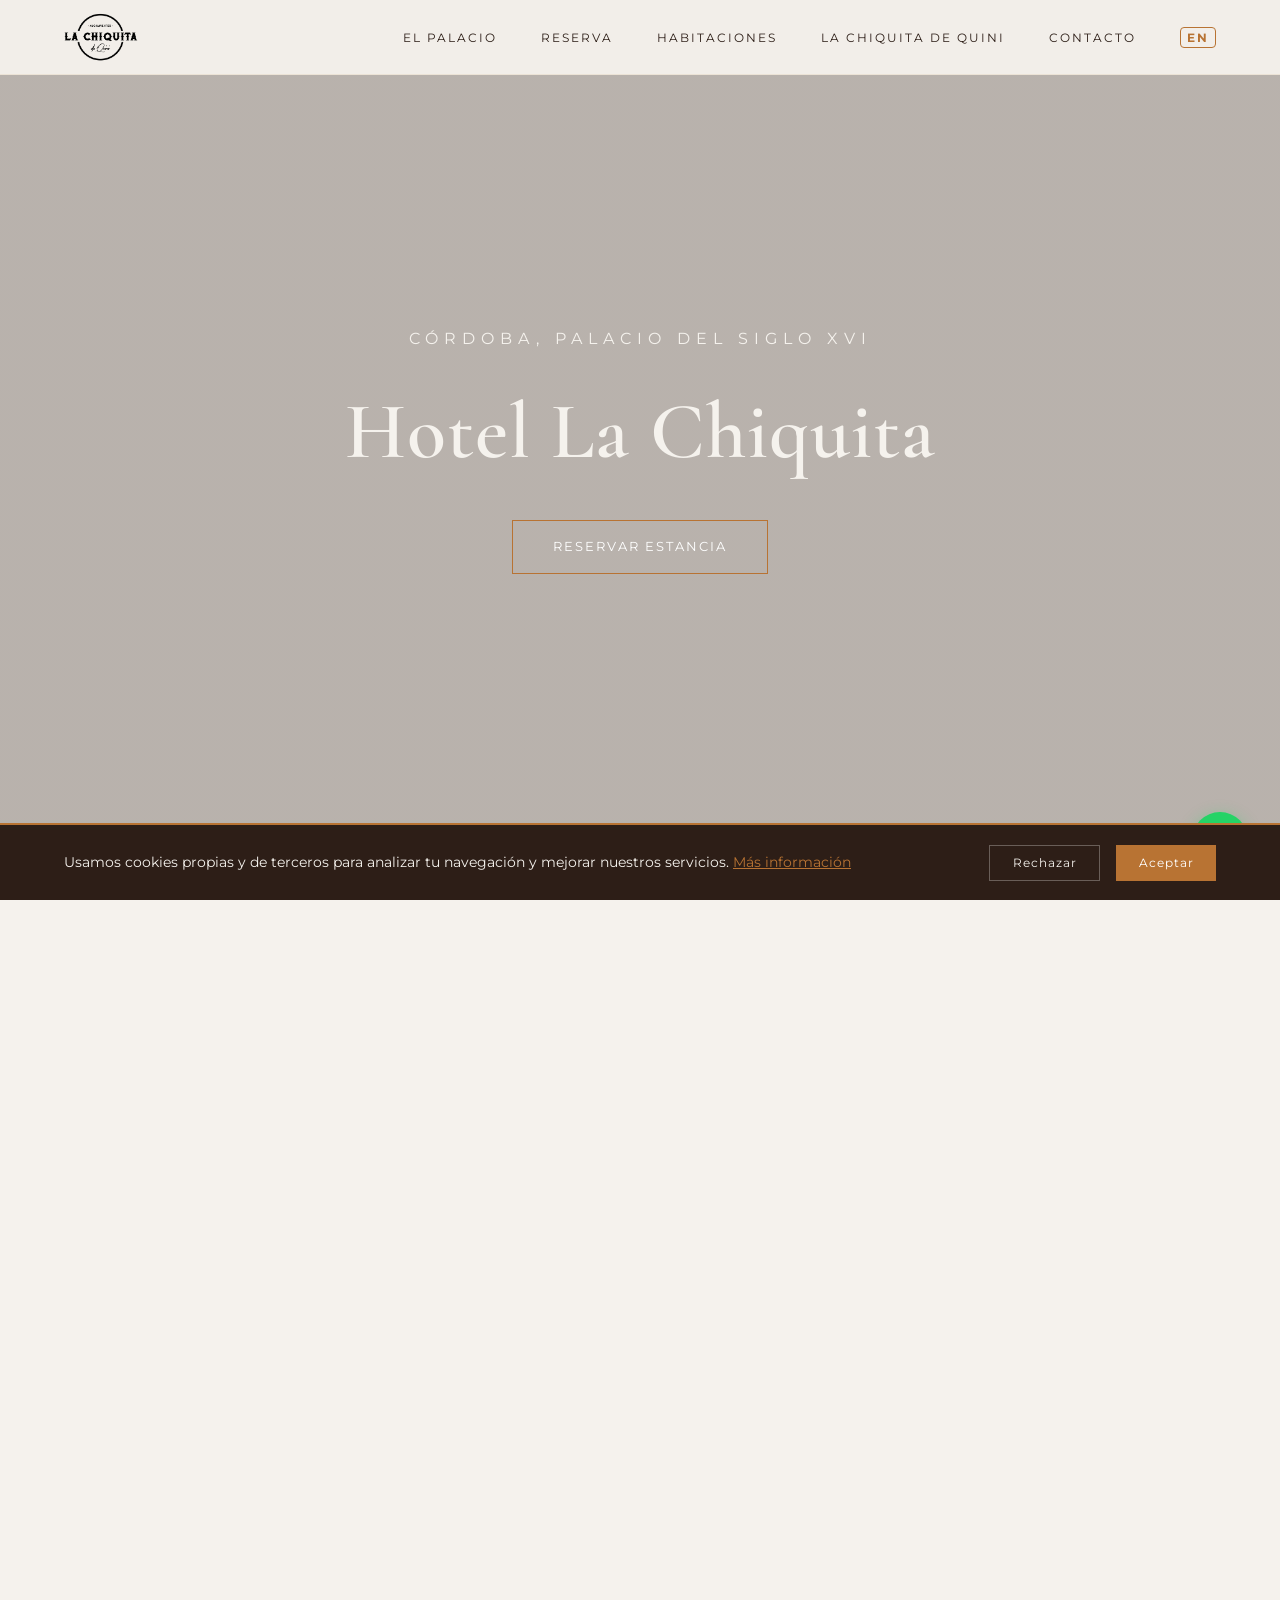
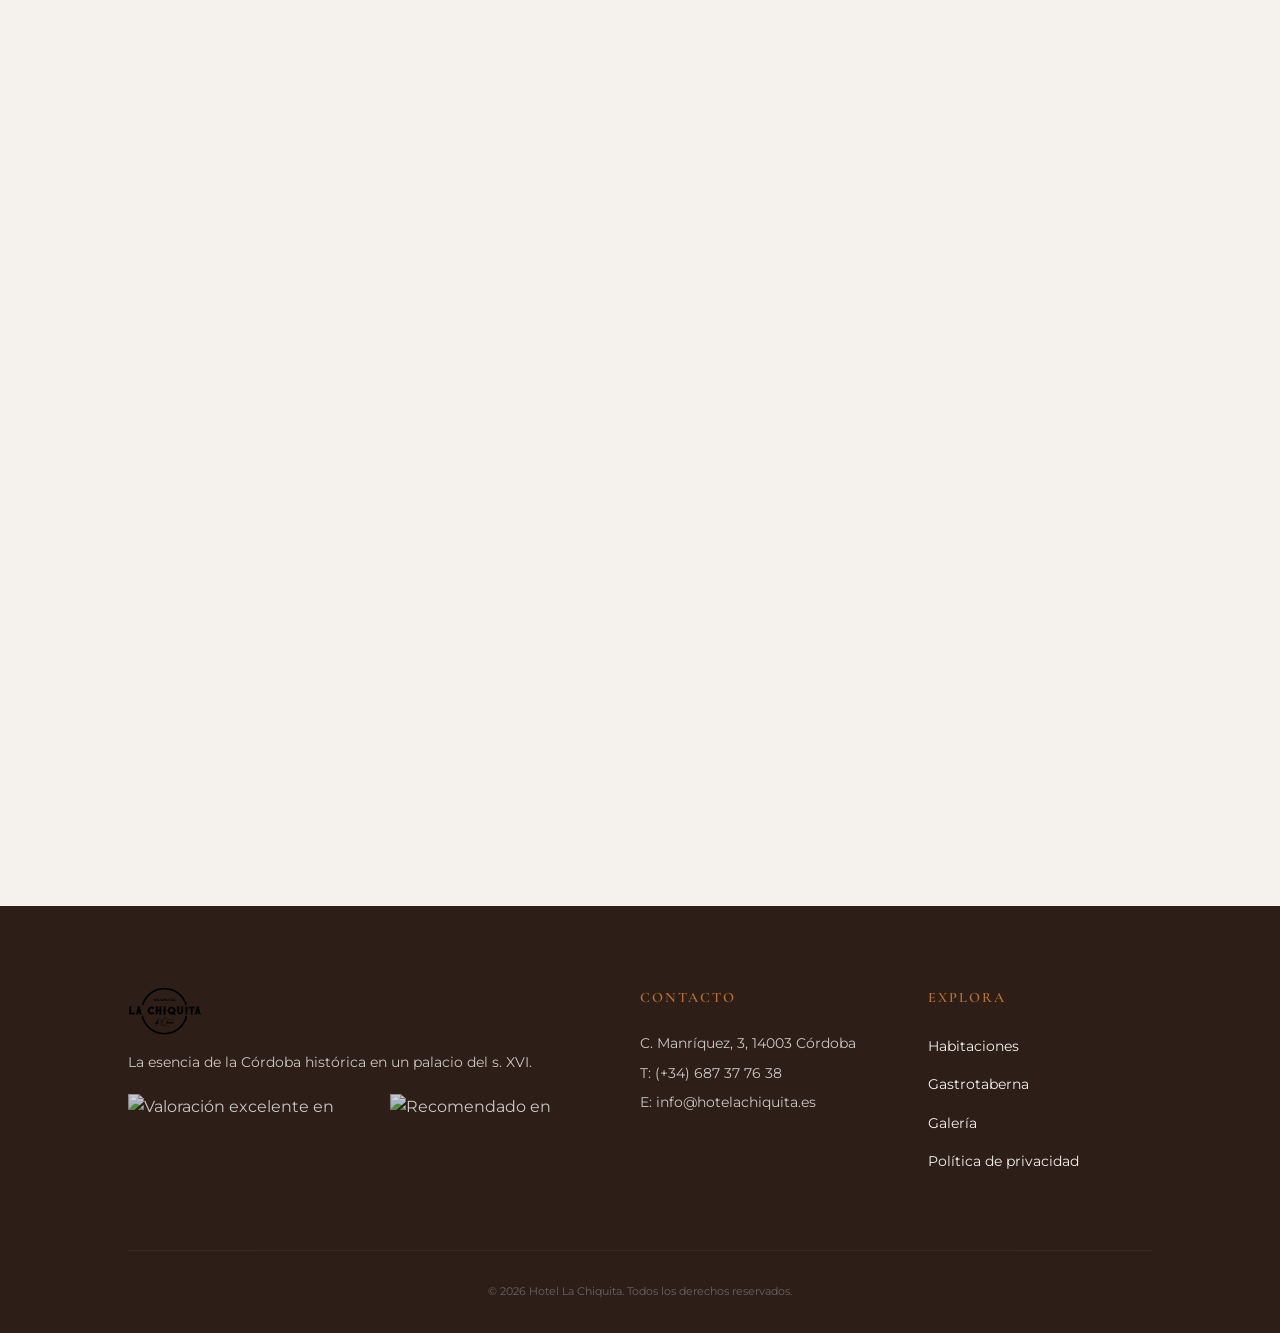
==== index.html @ 7f466fb3 "Initial commit: Hotel La Chiquita website" ====
<!DOCTYPE html>
<html lang="es_ES">

<head>
    <meta charset="UTF-8">
    <meta name="viewport" content="width=device-width, initial-scale=1.0">

    <!-- SEO BÁSICO -->
    <title>Hotel La Chiquita | Hotel Boutique en la Judería de Córdoba</title>
    <meta name="description"
        content="Hotel boutique en un palacio del siglo XVI en el corazón de la Judería de Córdoba. Check-in autónomo, a 2 minutos de la Mezquita. Reserva directa sin intermediarios.">
    <meta name="keywords"
        content="hotel boutique Córdoba, hotel Judería Córdoba, alojamiento Mezquita Córdoba, hotel palacio Córdoba, Hotel La Chiquita">
    <meta name="robots" content="index, follow">
    <meta name="author" content="Hotel La Chiquita">
    <link rel="canonical" href="https://www.hotelachiquita.es/">

    <!-- RENDIMIENTO — Preconnect fuentes-->
    <link rel="preconnect" href="https://fonts.googleapis.com">
    <link rel="preconnect" href="https://fonts.gstatic.com" crossorigin>
    <link
        href="https://fonts.googleapis.com/css2?family=Cormorant+Garamond:ital,wght@0,300;0,600;1,400&family=Montserrat:wght@200;400&display=swap"
        rel="stylesheet">

    <!-- Consent Mode -->
    <script>
        window.dataLayer = window.dataLayer || [];
        function gtag() { dataLayer.push(arguments); }

        // Denegamos cookies por defecto hasta que el usuario pulse "Aceptar"
        gtag('consent', 'default', {
            'analytics_storage': 'denied',
            'ad_storage': 'denied'
        });
    </script>

    <!-- Google Analytics 4 -->
    <script async src="https://www.googletagmanager.com/gtag/js?id=G-XXXXXXXXXX"></script>
    <script>
        window.dataLayer = window.dataLayer || [];
        function gtag() { dataLayer.push(arguments); }
        gtag('js', new Date());
        gtag('config', 'G-XXXXXXXXXX');
    </script>

    <!-- Flatpickr CSS -->
    <link rel="stylesheet" href="https://cdn.jsdelivr.net/npm/flatpickr/dist/flatpickr.min.css">

    <!-- HREFLANG -->
    <link rel="alternate" hreflang="es" href="https://www.hotelachiquita.es/">
    <link rel="alternate" hreflang="en" href="https://www.hotelachiquita.es/index_en.html">
    <link rel="alternate" hreflang="x-default" href="https://www.hotelachiquita.es/">

    <!-- OPEN GRAPH -->
    <meta property="og:type" content="website">
    <meta property="og:site_name" content="Hotel La Chiquita">
    <meta property="og:locale" content="es_ES">
    <meta property="og:locale:alternate" content="en_GB">
    <meta property="og:url" content="https://www.hotelachiquita.es/">
    <meta property="og:title" content="Hotel La Chiquita — Palacio del S.XVI en la Judería de Córdoba">
    <meta property="og:description"
        content="Despierta donde la historia cobra vida. Hotel boutique en un palacio restaurado a 2 minutos de la Mezquita-Catedral. Reserva directa y mejor precio garantizado.">
    <meta property="og:image" content="https://hotelachiquita.es/wp-content/uploads/2024/04/recepcion005_bien.jpg">
    <meta property="og:image:width" content="1200">
    <meta property="og:image:height" content="630">
    <meta property="og:image:alt" content="Recepción del Hotel La Chiquita, palacio del siglo XVI en Córdoba">

    <!-- TWITTER CARD -->
    <meta name="twitter:card" content="summary_large_image">
    <meta name="twitter:site" content="@hotelachiquita">
    <meta name="twitter:title" content="Hotel La Chiquita — Palacio S.XVI en la Judería de Córdoba">
    <meta name="twitter:description"
        content="Hotel boutique en un palacio restaurado del siglo XVI. A 2 minutos de la Mezquita. Check-in autónomo 24h.">
    <meta name="twitter:image" content="https://hotelachiquita.es/wp-content/uploads/2024/04/recepcion005_bien.jpg">
    <meta name="twitter:image:alt" content="Interior del Hotel La Chiquita, Córdoba">

    <!-- FAVICON -->
    <link rel="icon" type="image/png" href="/img/favicon.png">
    <link rel="apple-touch-icon" href="/img/apple-touch-icon.png">

    <link rel="stylesheet" href="style.css">

    <!-- SCHEMA.ORG — https://schema.org/Hotel -->
    <script type="application/ld+json">
[
  {
    "@context": "https://schema.org",
    "@type": "Hotel",
    "@id": "https://www.hotelachiquita.es/#hotel",
    "name": "Hotel La Chiquita",
    "alternateName": "Alojamientos La Chiquita",
    "description": "Hotel boutique en un palacio restaurado del siglo XVI en el corazón de la Judería de Córdoba, a 2 minutos de la Mezquita-Catedral. Check-in autónomo 24h.",
    "url": "https://www.hotelachiquita.es/",
    "telephone": "+34687377638",
    "email": "info@hotelachiquita.es",
    "logo": "https://www.hotelachiquita.es/img/logo300x300.png",
    "image": [
      "https://hotelachiquita.es/wp-content/uploads/2024/04/recepcion005_bien.jpg",
      "https://hotelachiquita.es/wp-content/uploads/2024/04/hab-14002-1024x684.jpg",
      "https://hotelachiquita.es/wp-content/uploads/2024/04/DSC9125-copia-1024x684.jpg",
      "https://hotelachiquita.es/wp-content/uploads/2024/04/hab-9-suite003-1024x684.jpg"
    ],
    "address": {
      "@type": "PostalAddress",
      "streetAddress": "Calle Manríquez, 3",
      "addressLocality": "Córdoba",
      "postalCode": "14003",
      "addressRegion": "Andalucía",
      "addressCountry": "ES"
    },
    "geo": {
      "@type": "GeoCoordinates",
      "latitude": 37.8793,
      "longitude": -4.7795
    },
    "hasMap": "https://maps.google.com/?q=Calle+Manríquez+3,+Córdoba",
    "currenciesAccepted": "EUR",
    "paymentAccepted": "Cash, Credit Card, Visa, Mastercard",
    "priceRange": "€€",
    "checkinTime": "14:00",
    "checkoutTime": "12:00",
    "numberOfRooms": 4,
    "amenityFeature": [
      {
        "@type": "LocationFeatureSpecification",
        "name": "Check-in autónomo 24h",
        "value": true
      },
      {
        "@type": "LocationFeatureSpecification",
        "name": "Asistencia WhatsApp 24h",
        "value": true
      },
      {
        "@type": "LocationFeatureSpecification",
        "name": "Restaurante en el edificio",
        "value": true
      },
      {
        "@type": "LocationFeatureSpecification",
        "name": "Edificio histórico siglo XVI",
        "value": true
      },
      {
        "@type": "LocationFeatureSpecification",
        "name": "Aire acondicionado",
        "value": true
      }
    ],
    "aggregateRating": {
      "@type": "AggregateRating",
      "ratingValue": "4.8",
      "reviewCount": "350",
      "bestRating": "5",
      "worstRating": "1"
    },
    "review": [
      {
        "@type": "Review",
        "author": {
          "@type": "Person",
          "name": "Alejandro M."
        },
        "reviewRating": {
          "@type": "Rating",
          "ratingValue": "5",
          "bestRating": "5"
        },
        "reviewBody": "Una joya escondida en la Judería. El sistema de códigos funcionó perfecto y la habitación era un sueño.",
        "publisher": {
          "@type": "Organization",
          "name": "Google Reviews"
        }
      },
      {
        "@type": "Review",
        "author": {
          "@type": "Person",
          "name": "Sarah Jenkins"
        },
        "reviewRating": {
          "@type": "Rating",
          "ratingValue": "5",
          "bestRating": "5"
        },
        "reviewBody": "Ubicación inmejorable, a dos minutos de la Mezquita. El diseño del palacio es exquisito.",
        "publisher": {
          "@type": "Organization",
          "name": "TripAdvisor"
        }
      }
    ],
    "containsPlace": {
      "@type": "Restaurant",
      "@id": "https://www.hotelachiquita.es/#restaurante",
      "name": "Gastrotaberna La Chiquita de Quini",
      "description": "Cocina tradicional cordobesa y sefardí servida en el patio histórico del palacio del siglo XVI.",
      "url": "https://latabernadequini.es/",
      "servesCuisine": ["Española", "Andaluza", "Sefardí"],
      "priceRange": "€€",
      "address": {
        "@type": "PostalAddress",
        "streetAddress": "Calle Manríquez, 3",
        "addressLocality": "Córdoba",
        "postalCode": "14003",
        "addressCountry": "ES"
      }
    },
    "sameAs": [
      "https://www.tripadvisor.com/Hotel_Review-hotelachiquita",
      "https://www.google.com/maps/place/Hotel+La+Chiquita+Córdoba",
      "https://www.booking.com/hotel/es/la-chiquita-cordoba"
    ]
  },

  {
    "@context": "https://schema.org",
    "@type": "FAQPage",
    "mainEntity": [
      {
        "@type": "Question",
        "name": "¿Cómo se realiza el check-in en Hotel La Chiquita?",
        "acceptedAnswer": {
          "@type": "Answer",
          "text": "Funcionamos con un sistema de acceso autónomo por códigos. El día de tu llegada recibirás las claves necesarias para entrar tanto al palacio como a tu habitación, ofreciéndote total libertad de horario."
        }
      },
      {
        "@type": "Question",
        "name": "¿Hay recepción presencial 24 horas?",
        "acceptedAnswer": {
          "@type": "Answer",
          "text": "No disponemos de recepción física continua. Sin embargo, estamos localizables las 24 horas vía WhatsApp y teléfono para cualquier asistencia que necesites durante tu estancia."
        }
      },
      {
        "@type": "Question",
        "name": "¿El hotel está en una zona tranquila?",
        "acceptedAnswer": {
          "@type": "Answer",
          "text": "Estamos en el epicentro del ocio de Córdoba. Por las tardes y noches podrás disfrutar del ambiente y la música en directo de nuestra Gastrotaberna La Chiquita de Quini. Es ideal para quienes buscan vivir el pulso vibrante de la ciudad."
        }
      },
      {
        "@type": "Question",
        "name": "¿El Hotel La Chiquita ofrece servicio de desayuno?",
        "acceptedAnswer": {
          "@type": "Answer",
          "text": "No servimos desayunos en el hotel, pero nuestra ubicación privilegiada te permite disfrutar de las mejores cafeterías y pastelerías de la Judería a solo unos pasos."
        }
      },
      {
        "@type": "Question",
        "name": "¿Cuál es el horario de check-in y check-out?",
        "acceptedAnswer": {
          "@type": "Answer",
          "text": "El horario de entrada (check-in) es a partir de las 14:00 horas y el de salida (check-out) es antes de las 12:00 horas."
        }
      }
    ]
  },

  {
    "@context": "https://schema.org",
    "@type": "BreadcrumbList",
    "itemListElement": [
      {
        "@type": "ListItem",
        "position": 1,
        "name": "Hotel La Chiquita",
        "item": "https://www.hotelachiquita.es/"
      }
    ]
  }
]
</script>

</head>

<body>
    <a href="#historia" class="skip-link">Saltar al contenido principal</a>
    <div class="cookie-banner" id="cookieBanner">
        <p>Usamos cookies propias y de terceros para analizar tu navegación y mejorar nuestros servicios.
            <a href="/politica-privacidad.html">Más información</a>
        </p>
        <div class="cookie-actions">
            <button class="cookie-reject" onclick="rejectCookies()">Rechazar</button>
            <button class="cookie-accept" onclick="acceptCookies()">Aceptar</button>
        </div>
    </div>

    <nav>
        <a href="index.html" class="logo">
            <img src="/img/logo300x300.png" alt="Hotel La Chiquita"
                style="height: 110px; width: auto; margin: -20px 0;">
        </a>
        <div class="nav-links">
            <a href="#historia">El Palacio</a>
            <a href="#reserva">Reserva</a>
            <a href="#habitaciones">Habitaciones</a>
            <a href="#restaurante">La Chiquita de Quini</a>
            <a href="#contacto">Contacto</a>
            <a href="index_en.html" class="lang-switch">EN</a>
        </div>
        <button class="nav-toggle" aria-label="Abrir menú" aria-expanded="false">
            <span></span>
            <span></span>
            <span></span>
        </button>
    </nav>

    <header class="hero">
        <div class="hero-content">
            <p class="subtitle">Córdoba, Palacio del Siglo XVI</p>
            <h1>Hotel La Chiquita</h1>
            <a href="#reserva" class="cta-button">RESERVAR ESTANCIA</a>
        </div>
    </header>

    <section id="reserva" class="booking-bar-container reveal">
        <div class="booking-bar">
            <div class="booking-field" id="dateRangeField">
                <label>Llegada — Salida</label>
                <input type="text" id="dateRange" aria-label="Seleccionar fechas de llegada y salida"
                    placeholder="Selecciona las fechas" readonly>
                <input type="hidden" id="checkin">
                <input type="hidden" id="checkout">
            </div>
            <div class="booking-divider"></div>
            <div class="booking-field">
                <label for="guests">Huéspedes</label>
                <select id="guests" aria-label="Número de huéspedes">
                    <option value="1">1 Persona</option>
                    <option value="2" selected>2 Personas</option>
                    <option value="3">3 Personas</option>
                </select>
            </div>
            <button class="booking-submit">RESERVAR AHORA</button>
            <div class="payment-icons">
                <svg height="20" viewBox="0 0 48 48" xmlns="http://www.w3.org/2000/svg" aria-label="Visa">
                    <rect width="48" height="48" rx="6" fill="#1A1F71" />
                    <text x="50%" y="58%" text-anchor="middle" dominant-baseline="middle" font-family="Arial"
                        font-weight="bold" font-size="16" fill="white">VISA</text>
                </svg>
                <svg height="20" viewBox="0 0 48 48" xmlns="http://www.w3.org/2000/svg" aria-label="Mastercard">
                    <rect width="48" height="48" rx="6" fill="#252525" />
                    <circle cx="18" cy="24" r="10" fill="#EB001B" />
                    <circle cx="30" cy="24" r="10" fill="#F79E1B" />
                    <path d="M24 16.3a10 10 0 0 1 0 15.4 10 10 0 0 1 0-15.4z" fill="#FF5F00" />
                </svg>
                <span>Reserva segura y encriptada</span>
            </div>
        </div>
    </section>

    <section class="history reveal" id="historia">
        <div class="history-image"></div>
        <div class="history-text">
            <h2>Tu refugio con alma en el corazón de la Judería</h2>
            <p><b>Despierta donde la historia cobra vida.</b> En Alojamientos La Chiquita, no solo te hospedas en
                Córdoba;
                te sumerges en ella. Ubicado en una casa histórica rehabilitada, nuestro hotel boutique es el
                equilibrio perfecto entre el <b>legado tradicional cordobés</b> y el <b>confort contemporáneo.</b></p>
            <p>Cada rincón del Hotel La Chiquita ha sido restaurado respetando los materiales originales:
                maderas nobles, herrería artesanal y la calidez de la piedra centenaria.</p>
            <a href="#reserva" class="link-styled">VERIFICAR DISPONIBILIDAD →</a>

        </div>
    </section>

    <section class="rooms" id="habitaciones">
        <div class="section-header reveal">
            <h2>Habitaciones</h2>
            <div class="divider"></div>
        </div>
        <div class="rooms-intro reveal">
            <p class="gold-text">DESCANSO Y DISTINCIÓN</p>
            <p class="rooms-description">
                Nuestras habitaciones han sido diseñadas como refugios de serenidad en el corazón de la Judería.
                Combinamos la arquitectura original del <b>siglo XVI</b> con un interiorismo contemporáneo
                donde cada detalle está pensado para ofrecerte una experiencia única en Córdoba.
            </p>
        </div>
        <div class="room-grid">
            <div class="room-card reveal" data-max="1">
                <img src="https://hotelachiquita.es/wp-content/uploads/2024/04/hab-14002-1024x684.jpg"
                    alt="Habitación Individual" loading="lazy" width="1024" height="684">
                <div class="room-info">
                    <h3>Habitación Individual</h3>
                    <p>Comodidad y estilo.</p>
                </div>
            </div>
            <div class="room-card reveal" data-max="3" style="transition-delay: 0.2s;">
                <img src="https://hotelachiquita.es/wp-content/uploads/2024/04/DSC9125-copia-1024x684.jpg"
                    alt="Habitación Matrimonial" loading="lazy" width="1024" height="684">
                <div class="room-info">
                    <h3>Habitación Matrimonial</h3>
                    <p>El encanto de lo auténtico.</p>
                </div>
            </div>
            <div class="room-card reveal" data-max="2" style="transition-delay: 0.4s;">
                <img src="https://hotelachiquita.es/wp-content/uploads/2024/04/DSC9022-copia-1024x684.jpg"
                    alt="Habitación Twin" loading="lazy" width="1024" height="684">
                <div class="room-info">
                    <h3>Habitación Twin</h3>
                    <p>Espacio y comodidad.</p>
                </div>
            </div>
            <div class="room-card reveal" data-max="2" style="transition-delay: 0.6s;">
                <img src="https://hotelachiquita.es/wp-content/uploads/2024/04/hab-9-suite003-1024x684.jpg"
                    alt="Habitación Junior Suite" loading="lazy" width="1024" height="684">
                <div class="room-info">
                    <h3>Junior Suite</h3>
                    <p>Espacio, historia y confort moderno.</p>
                </div>
            </div>
        </div>
    </section>

    <section class="history dining-alt reveal" id="restaurante">
        <div class="history-text">
            <h3 class="gold-text">GASTRONOMÍA</h3>
            <h2>Gastrotaberna La Chiquita de Quini</h2>
            <p>Disfrute de la cocina tradicional cordobesa en nuestro patio histórico. Un viaje sensorial a través de
                recetas que han perdurado por generaciones.</p>
            <p>Desde el salmorejo más auténtico hasta los aromas de la cocina sefardí, cada plato se sirve bajo el
                artesonado de madera de nuestro palacio.</p>
            <a href="https://latabernadequini.es/" class="link-styled">VER CARTA Y RESERVAR →</a>
        </div>
        <div class="history-image dining-image"></div>
    </section>

    <section class="reviews reveal" id="valoraciones">
        <div class="section-header">
            <h3 class="gold-text">EXPERIENCIAS</h3>
            <h2>Lo que dicen nuestros huéspedes</h2>
            <div class="divider"></div>
            <div class="rating-summary">
                <span class="score">4.8</span>
                <div class="stars">★★★★★</div>
                <p>Basado en más de 350 reseñas en Google y TripAdvisor</p>
            </div>
        </div>

        <div class="reviews-grid">
            <div class="review-card">
                <div class="review-source">Google Reviews</div>
                <p class="review-text">"Una joya escondida en la Judería. El sistema de códigos funcionó perfecto y la
                    habitación era un sueño. Escuchar la guitarra española del gastrobar desde el balcón fue lo mejor de
                    mi viaje."</p>
                <div class="review-author">— Alejandro M.</div>
            </div>

            <div class="review-card">
                <div class="review-source">TripAdvisor</div>
                <p class="review-text">"Ubicación inmejorable, a dos minutos de la Mezquita. El diseño del palacio es
                    exquisito. No tienen desayuno pero nos recomendaron sitios increíbles justo al lado."</p>
                <div class="review-author">— Sarah Jenkins</div>
            </div>

            <div class="review-card">
                <div class="review-source">Google Reviews</div>
                <p class="review-text">"El check-in autónomo es muy cómodo. El ambiente de La Chiquita de Quini es
                    espectacular, cenamos allí todas las noches. Volveremos sin duda."</p>
                <div class="review-author">— Javier y Elena</div>
            </div>
        </div>
    </section>

    <section class="faq reveal" id="faq">
        <div class="section-header">
            <h3 class="gold-text">RESOLVEMOS TUS DUDAS</h3>
            <h2>Preguntas Frecuentes</h2>
            <div class="divider"></div>
        </div>

        <div class="faq-grid">
            <div class="faq-item">
                <h3>¿Cómo se realiza el check-in?</h3>
                <p>Funcionamos con un sistema de <b>acceso autónomo por códigos</b>. El día de tu llegada recibirás las
                    claves necesarias para entrar tanto al palacio como a tu habitación, ofreciéndote total libertad de
                    horario.</p>
            </div>
            <div class="faq-item">
                <h3>¿Hay recepción presencial 24 horas?</h3>
                <p>No disponemos de recepción física continua. Sin embargo, estamos localizables las 24 horas vía
                    WhatsApp y teléfono para cualquier asistencia que necesites durante tu estancia.</p>
            </div>
            <div class="faq-item">
                <h3>¿Es una zona tranquila?</h3>
                <p>Estamos en el epicentro del ocio de Córdoba. Por las tardes y noches podrás disfrutar del ambiente y
                    la música en directo de nuestra <b>Gastrotaberna La Chiquita de Quini</b>. Es ideal para quienes
                    buscan vivir el pulso vibrante de la ciudad.</p>
            </div>
            <div class="faq-item">
                <h3>¿Ofrecen servicio de desayuno?</h3>
                <p>No servimos desayunos en el hotel, pero nuestra ubicación privilegiada te permite disfrutar de
                    las
                    mejores cafeterías y pastelerías de la Judería a solo unos pasos.</p>
            </div>
            <div class="faq-item">
                <h3>¿Horario de entrada y salida?</h3>
                <p>El horario de entrada es a partir de las 14:00 horas y el de salida es antes de las 12:00 horas.
                </p>
            </div>
        </div>
    </section>

    <footer>
        <div class="footer-container">
            <div class="footer-column" id="contacto">
                <a href="#" class="logo">
                    <img src="/img/logo300x300.png" alt="Logo Hotel La Chiquita"
                        style="height: 60px; width: auto; margin-bottom: 1rem;">
                </a>
                <p class="footer-tagline">La esencia de la Córdoba histórica en un palacio del s. XVI.</p>
                <div class="trust-badges">
                    <img src="https://img.icons8.com/color/48/google-logo.png" alt="Valoración excelente en Google Reviews">
                    <img src="https://img.icons8.com/color/48/tripadvisor.png" alt="Recomendado en TripAdvisor">
                </div>
            </div>

            <div class="footer-column">
                <h3>CONTACTO</h3>
                <p>C. Manríquez, 3, 14003 Córdoba</p>
                <p>T: (+34) 687 37 76 38</p>
                <p>E: info@hotelachiquita.es</p>
            </div>

            <div class="footer-column">
                <h3>EXPLORA</h3>
                <ul class="footer-links">
                    <li><a href="#habitaciones">Habitaciones</a></li>
                    <li><a href="#restaurante">Gastrotaberna</a></li>
                    <li><a href="#">Galería</a></li>
                    <li><a href="/politica-privacidad.html">Política de privacidad</a></li>
                </ul>
            </div>
        </div>

        <div class="footer-bottom">
            <p>&copy; 2026 Hotel La Chiquita. Todos los derechos reservados.</p>
        </div>
    </footer>

    <!-- WhatsApp flotante -->
    <a class="whatsapp-float"
        href="https://wa.me/34687377638?text=Hola%2C%20me%20gustar%C3%ADa%20obtener%20m%C3%A1s%20informaci%C3%B3n%20sobre%20el%20Hotel%20La%20Chiquita"
        target="_blank" rel="noopener noreferrer" aria-label="Contactar por WhatsApp">
        <svg xmlns="http://www.w3.org/2000/svg" viewBox="0 0 48 48" width="28" height="28">
            <path fill="white"
                d="M24 4C13 4 4 13 4 24c0 3.6 1 7 2.7 10L4 44l10.3-2.7C17.1 43 20.5 44 24 44c11 0 20-9 20-20S35 4 24 4zm0 36c-3.1 0-6.1-.8-8.7-2.4l-.6-.4-6.1 1.6 1.6-5.9-.4-.6C8.8 30.1 8 27.1 8 24 8 15.2 15.2 8 24 8s16 7.2 16 16-7.2 16-16 16zm8.8-11.8c-.5-.2-2.8-1.4-3.2-1.5-.4-.2-.7-.2-1 .2-.3.5-1.2 1.5-1.4 1.8-.3.3-.5.3-1 .1-2.7-1.4-4.5-2.4-6.3-5.5-.5-.8.5-.8 1.3-2.5.1-.3 0-.6-.1-.8-.2-.2-1-2.5-1.4-3.4-.4-.9-.7-.8-1-.8h-.9c-.3 0-.8.1-1.2.6-.4.5-1.6 1.6-1.6 3.8s1.7 4.4 1.9 4.7c.2.3 3.3 5 7.9 7 3.7 1.6 4.5 1.3 5.3 1.2.8-.1 2.8-1.1 3.2-2.2.4-1.1.4-2 .3-2.2-.2-.3-.5-.4-1-.6z" />
        </svg>
    </a>

    <button class="back-to-top" id="backToTop" aria-label="Volver al inicio">↑</button>

    <!-- Flatpickr JS -->
    <script src="https://cdn.jsdelivr.net/npm/flatpickr"></script>
    <!-- Idioma español (solo en index.html) -->
    <script src="https://cdn.jsdelivr.net/npm/flatpickr/dist/l10n/es.js"></script>

    <script src="script.js"></script>

</body>

</html>
---- style.css ----
/* --- VARIABLES Y RESET --- */
:root {
    --blanco-hueso: #F5F2ED;
    --cobre: #B87333;
    --cobre-hover: #D4A373;
    --madera: #2D1E17;
    --texto: #4A4A4A;
    --transicion: all 0.5s cubic-bezier(0.25, 0.46, 0.45, 0.94);
}

* {
    margin: 0;
    padding: 0;
    box-sizing: border-box;
}

html {
    scroll-behavior: smooth;
}

body {
    background-color: var(--blanco-hueso);
    color: var(--texto);
    font-family: 'Montserrat', sans-serif;
    line-height: 1.6;
    overflow-x: hidden;
}

h1,
h2,
h3 {
    font-family: 'Cormorant Garamond', serif;
    font-weight: 600;
    color: var(--madera);
    letter-spacing: 1px;
}

/* --- NAVEGACIÓN --- */
nav {
    position: fixed;
    top: 0;
    width: 100%;
    padding: 1.5rem 5%;
    display: flex;
    justify-content: space-between;
    align-items: center;
    z-index: 1000;
    background: rgba(245, 242, 237, 0.95);
    border-bottom: 1px solid rgba(184, 115, 51, 0.1);
}

.logo {
    font-family: 'Cormorant Garamond', serif;
    font-size: 1.4rem;
    letter-spacing: 3px;
    color: var(--madera);
    text-decoration: none;
    font-weight: bold;
}

.nav-links a {
    text-decoration: none;
    color: var(--madera);
    margin-left: 2.5rem;
    font-size: 0.75rem;
    letter-spacing: 2px;
    text-transform: uppercase;
    transition: var(--transicion);
}

.nav-links a:hover {
    color: var(--cobre);
}

/* --- HERO SECTION --- */
.hero {
    height: 100vh;
    display: flex;
    align-items: center;
    justify-content: center;
    text-align: center;
    background: linear-gradient(rgba(45, 30, 23, 0.3), rgba(45, 30, 23, 0.3)),
        url('https://hotelachiquita.es/wp-content/uploads/2024/04/recepcion005_bien.jpg');
    background-size: cover;
    background-position: center;
    background-attachment: fixed;
}

/* En móvil se desactiva el parallax */
@media (max-width: 768px) {
    .hero {
        background-attachment: scroll;
    }
}

.hero h1 {
    font-size: clamp(2.5rem, 8vw, 5rem);
    color: var(--blanco-hueso);
    margin-bottom: 1.5rem;
    animation: fadeInUp 1.5s ease;
}

.subtitle {
    font-size: 1rem;
    letter-spacing: 6px;
    text-transform: uppercase;
    margin-bottom: 1rem;
    color: var(--blanco-hueso);
}

/* --- BOTONES --- */
.cta-button {
    padding: 1rem 2.5rem;
    border: 1px solid var(--cobre);
    background: transparent;
    color: white;
    text-decoration: none;
    letter-spacing: 2px;
    font-size: 0.8rem;
    transition: var(--transicion);
    display: inline-block;
}

.cta-button:hover {
    background: var(--cobre);
    transform: translateY(-3px);
}

.cta-button.dark {
    border-color: var(--madera);
    color: var(--madera);
}

.cta-button.dark:hover {
    background: var(--madera);
    color: white;
}

/* --- HISTORIA --- */
.history {
    padding: 8rem 10%;
    display: grid;
    grid-template-columns: 1fr 1fr;
    gap: 5rem;
    align-items: center;
}

.history-image {
    height: 600px;
    background: url('https://hotelachiquita.es/wp-content/uploads/2024/11/recpcion-la-chuita-1536x1025.jpg');
    background-size: cover;
    border: 1px solid var(--cobre);
    position: relative;
}

.history-text h2 {
    font-size: 3.5rem;
    margin-bottom: 2rem;
    line-height: 1.1;
}

.link-styled {
    color: var(--cobre);
    text-decoration: none;
    font-weight: bold;
    font-size: 0.8rem;
    letter-spacing: 1px;
}

/* --- HABITACIONES (GRID 4 COLUMNAS) --- */
.rooms {
    padding: 8rem 5%;
    background-color: var(--madera);
}

.section-header {
    text-align: center;
    margin-bottom: 4rem;
}

.section-header h2 {
    color: var(--blanco-hueso);
    font-size: 3rem;
}

.divider {
    width: 60px;
    height: 2px;
    background: var(--cobre);
    margin: 1rem auto;
}

.room-grid {
    display: grid;
    grid-template-columns: repeat(4, 1fr);
    gap: 1.5rem;
}

.room-card {
    position: relative;
    height: 500px;
    overflow: hidden;
    cursor: pointer;
}

.room-card img {
    width: 100%;
    height: 100%;
    object-fit: cover;
    transition: transform 1.2s ease;
}

.room-card:hover img {
    transform: scale(1.1);
}

.room-info {
    position: absolute;
    bottom: 0;
    width: 100%;
    padding: 3rem 1.5rem 1.5rem;
    background: linear-gradient(to top, rgba(45, 30, 23, 0.95) 0%, rgba(45, 30, 23, 0.4) 70%, transparent 100%);
    color: white;
}

.room-info h3 {
    color: var(--blanco-hueso);
    font-size: 1.5rem;
    margin-bottom: 0.5rem;
}

.room-info p {
    font-size: 0.85rem;
    font-weight: 200;
    opacity: 0.8;
}

/* --- GASTRONOMÍA --- */
.dining {
    padding: 10rem 10%;
    text-align: center;
    background: var(--blanco-hueso);
}

.gold-text {
    color: #8B5A1E;
    font-size: 0.8rem;
    letter-spacing: 4px;
    margin-bottom: 1rem;
    display: block;
    font-weight: 600;
}

.dining h2 {
    font-size: 3.5rem;
    margin-bottom: 2rem;
}

.dining p {
    max-width: 700px;
    margin: 0 auto 3rem;
    color: #777;
}

/* --- FOOTER --- */
footer {
    background-color: var(--madera);
    color: var(--blanco-hueso);
    padding: 5rem 10% 2rem;
}

.contact-details {
    margin: 2rem 0;
    display: flex;
    justify-content: center;
    gap: 3rem;
}

.footer-bottom {
    margin-top: 4rem;
    font-size: 0.7rem;
    color: #aaa;
    border-top: 1px solid #f9f9f9;
    padding-top: 2rem;
}

/* --- ANIMACIONES --- */
@keyframes fadeInUp {
    from {
        opacity: 0;
        transform: translateY(40px);
    }

    to {
        opacity: 1;
        transform: translateY(0);
    }
}

/* --- RESPONSIVE --- */
@media (max-width: 1200px) {
    .room-grid {
        grid-template-columns: repeat(2, 1fr);
    }
}

@media (max-width: 768px) {
    .history {
        grid-template-columns: 1fr;
    }

    .nav-links {
        display: none;
    }

    .room-grid {
        grid-template-columns: 1fr;
    }

    .history-image {
        height: 400px;
    }
}

/* --- AJUSTES GASTRONOMÍA (Simetría con Historia) --- */

/* Clase para invertir el orden en escritorio y mantener espacio */
.dining-alt {
    background-color: white;
    /* Un ligero cambio de tono para diferenciar secciones */
    padding-top: 10rem;
    padding-bottom: 10rem;
}

/* Imagen específica para Gastronomía */
.dining-image {
    background: url('https://hotelachiquita.es/wp-content/uploads/2022/04/117356022_167276308227822_1098824861311466617_n-768x1024.jpg');
    /* Imagen de mesa gourmet/patio */
    background-size: cover;
    background-position: center;
    box-shadow: -20px 20px 0px var(--cobre);
    /* Sombra hacia el otro lado para dinamismo */
}

/* Responsive para la sección invertida */
@media (max-width: 768px) {
    .dining-alt {
        display: flex;
        flex-direction: column-reverse;
        /* En móvil la imagen vuelve a estar arriba o abajo según prefieras */
        padding: 5rem 10%;
    }

    .dining-image {
        height: 400px;
        margin-top: 2rem;
    }
}

/* --- ANIMACIONES DE REVELADO --- */
.reveal {
    opacity: 0;
    transform: translateY(50px);
    transition: all 1s ease-out;
}

.reveal.active {
    opacity: 1;
    transform: translateY(0);
}

/* Efecto Parallax en las imágenes de Historia y Gastronomía */
.history-image {
    transition: transform 1.5s cubic-bezier(0.25, 0.46, 0.45, 0.94);
}

.reveal.active .history-image {
    transform: scale(1.02);
}

/* Ajuste específico para la Gastronomía (Simetría) */
.dining-alt {
    background-color: #FFF;
    grid-template-columns: 1fr 1fr;
}

.dining-image {
    background-image: url('https://hotelachiquita.es/wp-content/uploads/2022/04/117356022_167276308227822_1098824861311466617_n-768x1024.jpg');
    box-shadow: -20px 20px 0px var(--cobre);
    /* Sombra inversa a la de Historia */
}

@media (max-width: 768px) {
    .dining-alt {
        display: flex;
        flex-direction: column-reverse;
    }
}

/* --- BARRA DE RESERVA --- */
.booking-bar-container {
    display: flex;
    justify-content: center;
    margin-top: -50px;
    padding: 0 5%;
    position: relative;
    z-index: 200;
    /* Subimos de 100 a 200 */
    background: transparent;
}

.booking-bar {
    background: white;
    /* Confirma que sigue siendo white */
    padding: 1.5rem 2.5rem;
    display: flex;
    align-items: center;
    gap: 2rem;
    box-shadow: 0 20px 40px rgba(45, 30, 23, 0.1);
    border: 1px solid rgba(184, 115, 51, 0.2);
    width: 100%;
    max-width: 1000px;
    position: relative;
    /* Añade esto */
    z-index: 200;
    /* Añade esto */
}

.booking-field {
    display: flex;
    flex-direction: column;
    flex: 1;
}

.booking-field label {
    font-size: 0.7rem;
    text-transform: uppercase;
    letter-spacing: 1px;
    color: var(--cobre);
    margin-bottom: 0.5rem;
    font-weight: 600;
}

.booking-field input,
.booking-field select {
    border: none;
    font-family: 'Montserrat', sans-serif;
    font-size: 0.9rem;
    color: var(--madera);
    outline: none;
    background: transparent;
    cursor: pointer;
}

.booking-divider {
    width: 1px;
    height: 40px;
    background: rgba(184, 115, 51, 0.2);
}

.booking-submit {
    background: var(--madera);
    color: var(--blanco-hueso);
    border: none;
    padding: 1rem 2rem;
    font-family: 'Montserrat', sans-serif;
    font-size: 0.8rem;
    letter-spacing: 2px;
    cursor: pointer;
    transition: var(--transicion);
}

.booking-submit:hover {
    background: var(--cobre);
    transform: translateY(-2px);
}

/* Responsive para la barra */
@media (max-width: 900px) {
    .booking-bar {
        flex-direction: column;
        padding: 2rem;
        margin-top: 0;
    }

    .booking-divider {
        width: 100%;
        height: 1px;
    }

    .booking-bar-container {
        margin-top: 2rem;
    }
}

/* Mejora la suavidad general */
.reveal {
    opacity: 0;
    transform: translateY(30px);
    transition: opacity 0.8s ease-out, transform 0.8s ease-out;
    will-change: opacity, transform;
    /* Optimiza el rendimiento */
}

.reveal.active {
    opacity: 1;
    transform: translateY(0);
}

/* Evita clics accidentales mientras el botón está en "BUSCANDO..." */
.booking-submit:disabled {
    cursor: not-allowed;
}

/* Añade un margen superior al desplazarse por anclaje */
#checkin {
    scroll-margin-top: 120px;
    /* Ajusta este valor según la altura de tu menú */
}

/* Si quieres que se aplique a todas las secciones del menú */
section[id] {
    scroll-margin-top: 100px;
}

.footer-container {
    display: grid;
    grid-template-columns: 2fr 1fr 1fr;
    gap: 4rem;
    margin-bottom: 3rem;
}

.footer-column h3 {
    color: var(--cobre);
    font-size: 0.9rem;
    margin-bottom: 1.5rem;
    letter-spacing: 2px;
}

.footer-column p {
    font-size: 0.85rem;
    opacity: 0.8;
    margin-bottom: 0.5rem;
}

.footer-links {
    list-style: none;
}

.footer-links li {
    margin-bottom: 0.8rem;
}

.footer-links a {
    color: var(--blanco-hueso);
    text-decoration: none;
    font-size: 0.85rem;
    transition: var(--transicion);
}

.footer-links a:hover {
    color: var(--cobre);
}

.footer-bottom {
    border-top: 1px solid rgba(245, 242, 237, 0.1);
    padding-top: 2rem;
    text-align: center;
    font-size: 0.7rem;
    opacity: 0.5;
}

/* Responsive */
@media (max-width: 768px) {
    .footer-container {
        grid-template-columns: 1fr;
        text-align: center;
        gap: 2rem;
    }
}

.faq {
    padding: 8rem 10%;
    background: #F5F2ED;
}

.faq-grid {
    display: grid;
    grid-template-columns: repeat(2, 1fr);
    gap: 3rem;
    margin-top: 4rem;
}

.faq-item h3 {
    font-size: 1.2rem;
    margin-bottom: 1rem;
    color: var(--cobre);
}

.faq-item p {
    font-size: 0.9rem;
    color: #666;
}

@media (max-width: 768px) {
    .faq-grid {
        grid-template-columns: 1fr;
    }
}

.payment-icons {
    display: flex;
    align-items: center;
    gap: 10px;
    margin-top: 10px;
    font-size: 0.6rem;
    opacity: 0.6;
}

.payment-icons img {
    height: 20px;
    filter: grayscale(100%);
    transition: 0.3s;
}

.payment-icons img:hover {
    filter: grayscale(0%);
}

.trust-badges {
    display: flex;
    gap: 15px;
    margin-top: 20px;
}

.trust-badges img {
    height: 30px;
    cursor: pointer;
    opacity: 0.8;
    transition: 0.3s;
}

.trust-badges img:hover {
    opacity: 1;
    transform: scale(1.1);
}

.rooms-intro {
    text-align: center;
    max-width: 800px;
    margin: 0 auto 4rem;
    /* Margen inferior para separarlo de las tarjetas */
    padding: 0 5%;
}

.rooms-description {
    color: var(--blanco-hueso);
    font-size: 1.1rem;
    line-height: 1.8;
    font-weight: 200;
    opacity: 0.9;
    margin-top: 1rem;
}

.rooms-intro .gold-text {
    margin-bottom: 0.5rem;
}

/* Ajuste para móviles */
@media (max-width: 768px) {
    .rooms-description {
        font-size: 1rem;
    }
}

.reviews {
    padding: 8rem 10%;
    background-color: var(--blanco-hueso);
}

.rating-summary {
    margin-top: 1rem;
    text-align: center;
}

.rating-summary .score {
    font-size: 2.5rem;
    font-family: 'Cormorant Garamond', serif;
    font-weight: bold;
    color: var(--madera);
}

.rating-summary .stars {
    color: var(--cobre);
    letter-spacing: 2px;
    margin-bottom: 0.5rem;
}

.reviews-grid {
    display: grid;
    grid-template-columns: repeat(3, 1fr);
    gap: 2rem;
    margin-top: 4rem;
}

.review-card {
    background: white;
    padding: 2.5rem;
    border: 1px solid rgba(184, 115, 51, 0.1);
    box-shadow: 0 10px 30px rgba(0, 0, 0, 0.03);
    transition: var(--transicion);
    display: flex;
    flex-direction: column;
}

.review-card:hover {
    transform: translateY(-10px);
    border-color: var(--cobre);
}

.review-source {
    font-size: 0.65rem;
    text-transform: uppercase;
    letter-spacing: 2px;
    color: var(--cobre);
    margin-bottom: 1.5rem;
    font-weight: 600;
}

.review-text {
    font-style: italic;
    font-size: 0.95rem;
    line-height: 1.7;
    margin-bottom: 1.5rem;
    flex-grow: 1;
}

.review-author {
    font-family: 'Cormorant Garamond', serif;
    font-weight: bold;
    font-size: 1.1rem;
    color: var(--madera);
}

/* Responsive */
@media (max-width: 992px) {
    .reviews-grid {
        grid-template-columns: 1fr;
    }

    .reviews {
        padding: 5rem 5%;
    }
}

#faq h2 {
    color: var(--madera);
    /* O el color que prefieras, por ejemplo: #B87333 */
}

.lang-switch {
    font-weight: bold;
    color: var(--cobre) !important;
    border: 1px solid var(--cobre);
    padding: 2px 6px;
    border-radius: 4px;
    margin-left: 1.5rem;
}

.lang-switch:hover {
    background: var(--cobre);
    color: white !important;
}

/* Ajuste para que el logo no deforme la barra de navegación */
.logo img {
    display: block;
    max-height: 50px;
    /* Ajusta según el diseño de tu logo */
    width: auto;
    transition: var(--transicion);
}

/* Efecto visual al pasar el ratón */
.logo:hover img {
    transform: scale(1.05);
}

/* Ajuste para móviles */
@media (max-width: 768px) {
    .logo img {
        max-height: 40px;
    }
}

/* --- HAMBURGER MENU --- */
.nav-toggle {
    display: none;
    flex-direction: column;
    gap: 5px;
    background: none;
    border: none;
    cursor: pointer;
    padding: 4px;
    z-index: 1001;
}

.nav-toggle span {
    display: block;
    width: 24px;
    height: 2px;
    background: var(--madera);
    transition: var(--transicion);
    transform-origin: center;
}

/* Animación a X al abrir */
.nav-toggle.active span:nth-child(1) {
    transform: translateY(7px) rotate(45deg);
}

.nav-toggle.active span:nth-child(2) {
    opacity: 0;
}

.nav-toggle.active span:nth-child(3) {
    transform: translateY(-7px) rotate(-45deg);
}

@media (max-width: 768px) {
    .nav-toggle {
        display: flex;
    }

    .nav-links {
        display: flex;
        flex-direction: column;
        align-items: center;
        gap: 1.5rem;
        position: fixed;
        top: 0;
        left: 0;
        width: 100%;
        height: 100vh;
        background: var(--blanco-hueso);
        justify-content: center;
        opacity: 0;
        pointer-events: none;
        transition: opacity 0.4s ease;
        z-index: 999;
    }

    .nav-links.active {
        opacity: 1;
        pointer-events: all;
    }

    .nav-links a {
        font-size: 1.2rem;
        margin-left: 0;
    }
}

/* --- WHATSAPP FLOTANTE --- */
.whatsapp-float {
    position: fixed;
    bottom: 2rem;
    right: 2rem;
    width: 56px;
    height: 56px;
    background: #25D366;
    border-radius: 50%;
    display: flex;
    align-items: center;
    justify-content: center;
    box-shadow: 0 4px 16px rgba(37, 211, 102, 0.4);
    z-index: 9999;
    transition: var(--transicion);
}

.whatsapp-float:hover {
    transform: scale(1.1);
    box-shadow: 0 6px 24px rgba(37, 211, 102, 0.5);
}

@media (max-width: 768px) {
    .whatsapp-float {
        bottom: 1.5rem;
        right: 1.5rem;
        width: 50px;
        height: 50px;
    }
}

/* --- COOKIE BANNER --- */
.cookie-banner {
    position: fixed;
    bottom: 0;
    left: 0;
    width: 100%;
    background: var(--madera);
    color: var(--blanco-hueso);
    padding: 1.2rem 5%;
    display: flex;
    align-items: center;
    justify-content: space-between;
    gap: 2rem;
    z-index: 99999;
    font-size: 0.85rem;
    border-top: 2px solid var(--cobre);
    transform: translateY(100%);
    transition: transform 0.4s ease;
}

.cookie-banner.visible {
    transform: translateY(0);
}

.cookie-banner a {
    color: var(--cobre);
    text-decoration: underline;
}

.cookie-actions {
    display: flex;
    gap: 1rem;
    flex-shrink: 0;
}

.cookie-accept,
.cookie-reject {
    padding: 0.6rem 1.4rem;
    border: none;
    font-family: 'Montserrat', sans-serif;
    font-size: 0.75rem;
    letter-spacing: 1px;
    cursor: pointer;
    transition: var(--transicion);
}

.cookie-accept {
    background: var(--cobre);
    color: white;
}

.cookie-accept:hover {
    background: var(--cobre-hover);
}

.cookie-reject {
    background: transparent;
    color: var(--blanco-hueso);
    border: 1px solid rgba(245, 242, 237, 0.3);
}

.cookie-reject:hover {
    border-color: var(--blanco-hueso);
}

@media (max-width: 768px) {
    .cookie-banner {
        flex-direction: column;
        text-align: center;
        gap: 1rem;
    }
}

/* --- FLATPICKR — Personalización Hotel La Chiquita --- */
.flatpickr-calendar {
    font-family: 'Montserrat', sans-serif;
    border: 1px solid rgba(184, 115, 51, 0.3);
    box-shadow: 0 20px 40px rgba(45, 30, 23, 0.15);
    border-radius: 0;
}

.flatpickr-month,
.flatpickr-weekdays {
    background: var(--madera);
    color: var(--blanco-hueso);
}

.flatpickr-weekday {
    color: var(--cobre) !important;
    font-size: 0.7rem;
    letter-spacing: 1px;
}

.flatpickr-day {
    font-size: 0.8rem;
    border-radius: 0;
    color: var(--madera);
}

.flatpickr-day:hover {
    background: rgba(184, 115, 51, 0.15);
    border-color: var(--cobre);
}

/* Día seleccionado (entrada y salida) */
.flatpickr-day.selected,
.flatpickr-day.startRange,
.flatpickr-day.endRange {
    background: var(--madera) !important;
    border-color: var(--madera) !important;
    color: var(--blanco-hueso) !important;
    border-radius: 0 !important;
}

/* Rango entre fechas */
.flatpickr-day.inRange {
    background: rgba(184, 115, 51, 0.12) !important;
    border-color: rgba(184, 115, 51, 0.2) !important;
    color: var(--madera);
    border-radius: 0 !important;
    box-shadow: none !important;
}

/* Día de hoy */
.flatpickr-day.today {
    border-color: var(--cobre) !important;
    color: var(--cobre) !important;
    font-weight: 600;
}

.flatpickr-day.today:hover {
    background: var(--cobre) !important;
    color: white !important;
}

/* Navegación del mes */
.flatpickr-prev-month svg,
.flatpickr-next-month svg {
    fill: var(--blanco-hueso);
}

.flatpickr-prev-month:hover svg,
.flatpickr-next-month:hover svg {
    fill: var(--cobre);
}

.flatpickr-current-month {
    color: var(--blanco-hueso);
    font-size: 0.9rem;
    letter-spacing: 1px;
}

/* Input dentro del booking bar */
#dateRange {
    cursor: pointer;
    width: 100%;
}

/* --- SKIP LINK --- */
.skip-link {
    position: absolute;
    top: -100px;
    left: 1rem;
    background: var(--cobre);
    color: white;
    padding: 0.8rem 1.5rem;
    font-size: 0.85rem;
    letter-spacing: 1px;
    z-index: 99999;
    transition: top 0.3s;
}

.skip-link:focus {
    top: 1rem;
}

/* --- BACK TO TOP BUTTON --- */
.back-to-top {
    position: fixed;
    bottom: 6rem;
    right: 2rem;
    width: 48px;
    height: 48px;
    border-radius: 50%;
    background: transparent;
    border: 1.5px solid var(--cobre);
    color: var(--cobre);
    cursor: pointer;
    display: flex;
    align-items: center;
    justify-content: center;
    font-size: 20px;
    font-weight: 300;
    letter-spacing: 0.5px;
    transition: var(--transicion);
    opacity: 0;
    visibility: hidden;
    z-index: 9998;
}

.back-to-top.show {
    opacity: 0.8;
    visibility: visible;
}

.back-to-top:hover {
    background: var(--cobre);
    color: var(--blanco-hueso);
    transform: translateY(-3px);
    opacity: 1;
}

.back-to-top:active {
    transform: translateY(-1px);
}

/* Responsive */
@media (max-width: 768px) {
    .back-to-top {
        bottom: 5.5rem;
        right: 1.5rem;
        width: 44px;
        height: 44px;
        font-size: 18px;
    }
}
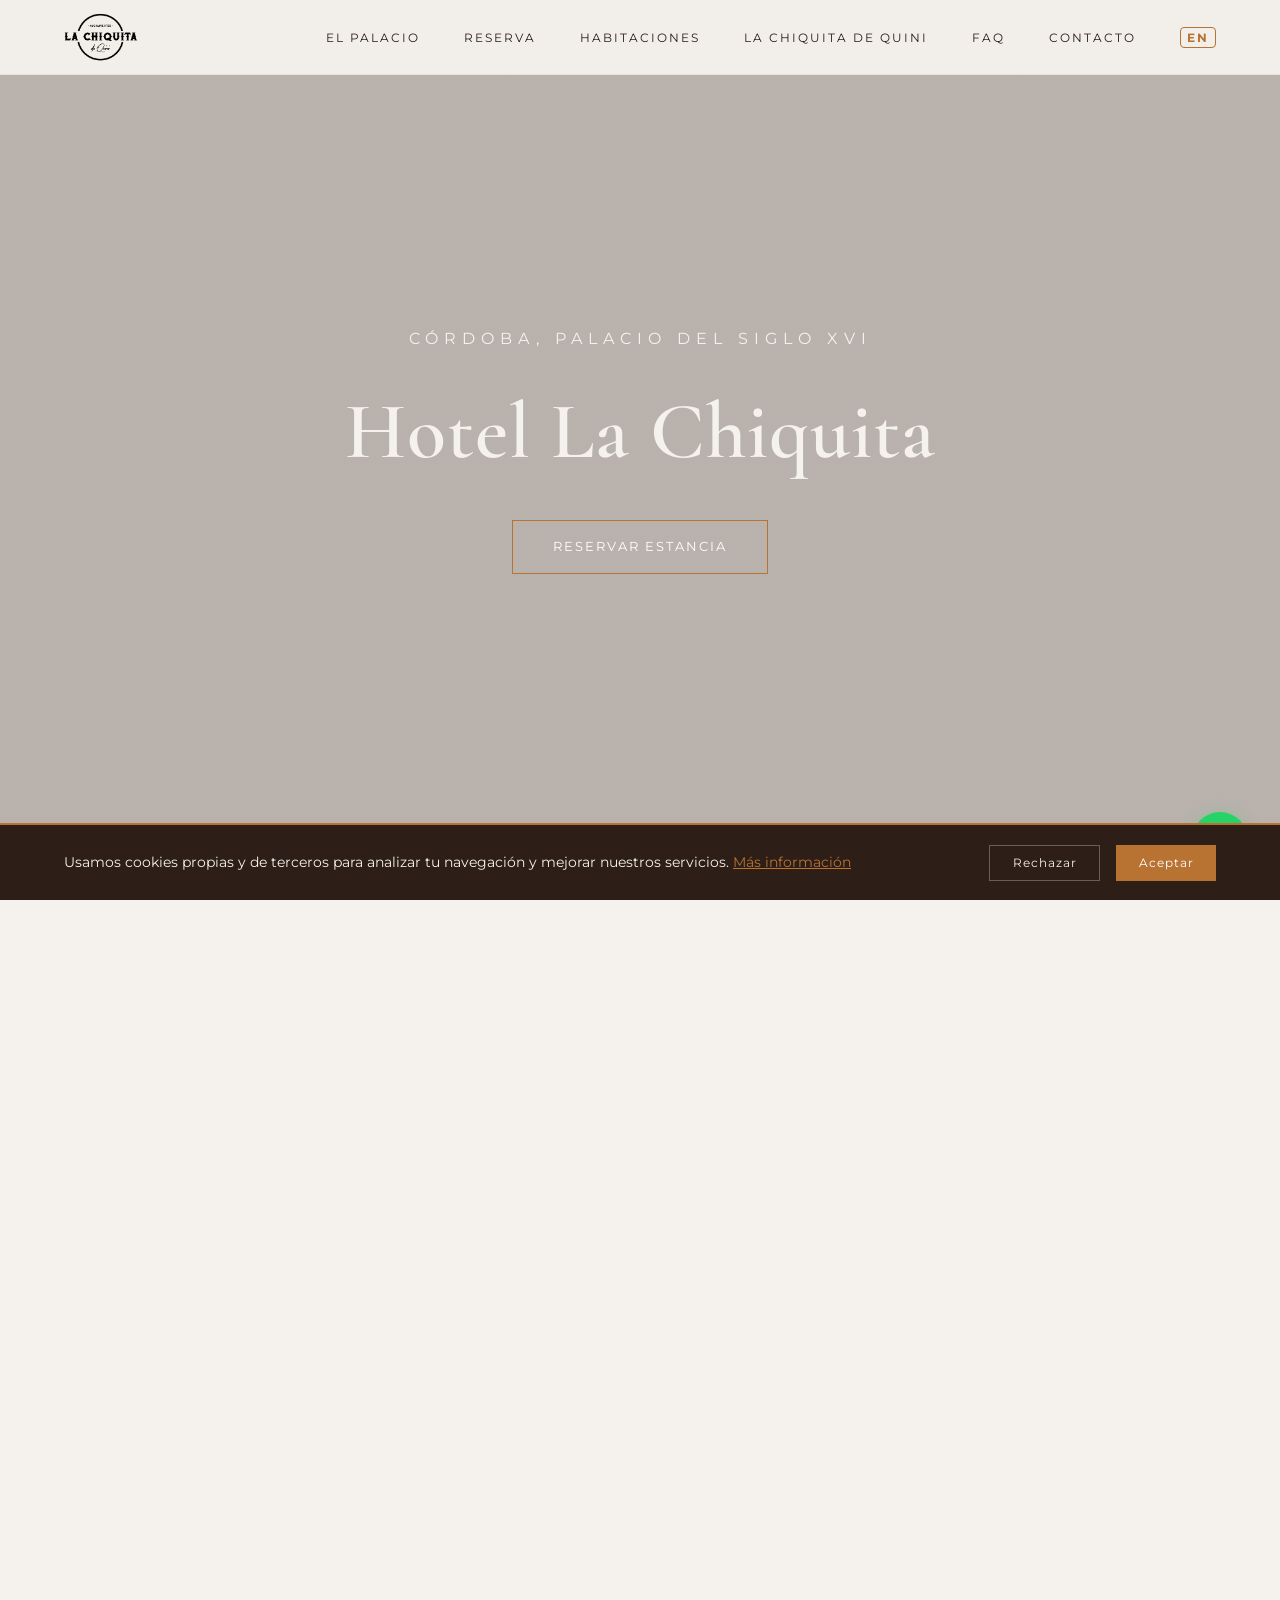
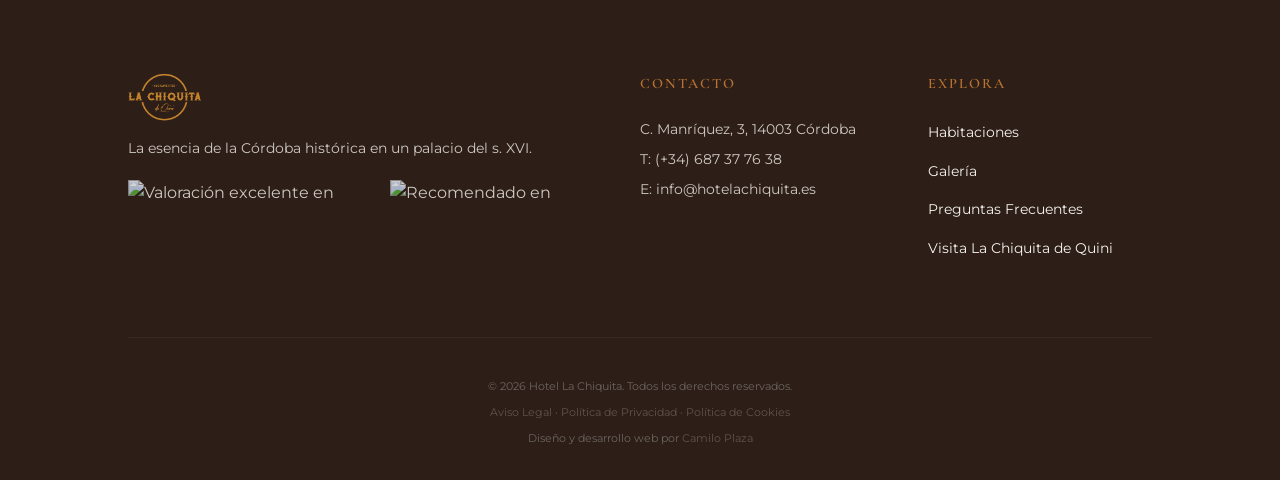
==== commit 4bac02f9: "Update: descripciones, FAQ, footer con avisos legales, english version" ====
--- a/index.html
+++ b/index.html
@@ -27,7 +27,7 @@
         window.dataLayer = window.dataLayer || [];
         function gtag() { dataLayer.push(arguments); }
 
-        // Denegamos cookies por defecto hasta que el usuario pulse "Aceptar"
+        // Deniega cookies por defecto hasta que el usuario pulse "Aceptar"
         gtag('consent', 'default', {
             'analytics_storage': 'denied',
             'ad_storage': 'denied'
@@ -299,6 +299,7 @@
             <a href="#reserva">Reserva</a>
             <a href="#habitaciones">Habitaciones</a>
             <a href="#restaurante">La Chiquita de Quini</a>
+            <a href="#faq">FAQ</a>
             <a href="#contacto">Contacto</a>
             <a href="index_en.html" class="lang-switch">EN</a>
         </div>
@@ -360,9 +361,29 @@
             <p><b>Despierta donde la historia cobra vida.</b> En Alojamientos La Chiquita, no solo te hospedas en
                 Córdoba;
                 te sumerges en ella. Ubicado en una casa histórica rehabilitada, nuestro hotel boutique es el
-                equilibrio perfecto entre el <b>legado tradicional cordobés</b> y el <b>confort contemporáneo.</b></p>
-            <p>Cada rincón del Hotel La Chiquita ha sido restaurado respetando los materiales originales:
-                maderas nobles, herrería artesanal y la calidez de la piedra centenaria.</p>
+                equilibrio perfecto entre el legado tradicional cordobés y el confort contemporáneo.</p>
+            <br><br>
+            <p><b>Ideal para:</b>
+            <ul class="mi-lista">
+                <li> ✓ Amantes del flamenco y la cultura española</li>
+                <li> ✓ Viajeros que valoran experiencias sobre el silencio absoluto</li>
+                <li> ✓ Grupos de amigos y parejas buscando atmósfera vibrante</li>
+                <li> ✓ Quienes quieren dormir donde late el corazón de Córdoba</li>
+            </ul>
+            </p>
+            <p><b>No recomendado para:</b>
+            <ul class="mi-lista">
+                <li>✗ Huéspedes sensibles al ruido o que necesiten descanso absoluto</li>
+                <li>✗ Familias con bebés/niños pequeños</li>
+                <li>✗ Viajeros con horarios estrictos de sueño</li>
+            </ul>
+            </p>
+            <p><b>Facilitamos tu experiencia en La Chiquita de Quini:</b>
+            <ul class="mi-lista">
+                <li>• Acceso preferente a nuestros espectáculos</li>
+                <li>• Descuento 10% en nuestro restaurante </li>
+            </ul>
+            </p>
             <a href="#reserva" class="link-styled">VERIFICAR DISPONIBILIDAD →</a>
 
         </div>
@@ -374,11 +395,16 @@
             <div class="divider"></div>
         </div>
         <div class="rooms-intro reveal">
-            <p class="gold-text">DESCANSO Y DISTINCIÓN</p>
+            <p class="gold-text">EXPERIENCIA Y AUTENTICIDAD</p>
             <p class="rooms-description">
-                Nuestras habitaciones han sido diseñadas como refugios de serenidad en el corazón de la Judería.
-                Combinamos la arquitectura original del <b>siglo XVI</b> con un interiorismo contemporáneo
-                donde cada detalle está pensado para ofrecerte una experiencia única en Córdoba.
+                Nuestras habitaciones son tu base para vivir la auténtica experiencia cordobesa.
+                Ubicadas en un palacio del siglo XVI en plena Judería, combinan el encanto histórico
+                con comodidades modernas, diseñadas para viajeros que buscan sumergirse en la cultura
+                local, no solo observarla.
+                <br>
+                Cada habitación mantiene la arquitectura original del siglo XVI con toques contemporáneos y todo el
+                confort moderno
+                (aire acondicionado/calefacción, SmartTV, WiFi de alta velocidad, baño privado).
             </p>
         </div>
         <div class="room-grid">
@@ -425,6 +451,9 @@
                 recetas que han perdurado por generaciones.</p>
             <p>Desde el salmorejo más auténtico hasta los aromas de la cocina sefardí, cada plato se sirve bajo el
                 artesonado de madera de nuestro palacio.</p>
+            <p>Desde tus ventanas escucharás el rasgueo de guitarras flamencas, las conversaciones
+                animadas del patio andaluz, y sentirás la vibración de "La Chiquita de Quini",
+                nuestro reconocido restaurante con espectáculos en vivo (miércoles-domingo, 16:00-01:00).</p>
             <a href="https://latabernadequini.es/" class="link-styled">VER CARTA Y RESERVAR →</a>
         </div>
         <div class="history-image dining-image"></div>
@@ -474,35 +503,202 @@
             <div class="divider"></div>
         </div>
 
-        <div class="faq-grid">
-            <div class="faq-item">
-                <h3>¿Cómo se realiza el check-in?</h3>
-                <p>Funcionamos con un sistema de <b>acceso autónomo por códigos</b>. El día de tu llegada recibirás las
-                    claves necesarias para entrar tanto al palacio como a tu habitación, ofreciéndote total libertad de
-                    horario.</p>
-            </div>
-            <div class="faq-item">
-                <h3>¿Hay recepción presencial 24 horas?</h3>
-                <p>No disponemos de recepción física continua. Sin embargo, estamos localizables las 24 horas vía
-                    WhatsApp y teléfono para cualquier asistencia que necesites durante tu estancia.</p>
-            </div>
-            <div class="faq-item">
-                <h3>¿Es una zona tranquila?</h3>
-                <p>Estamos en el epicentro del ocio de Córdoba. Por las tardes y noches podrás disfrutar del ambiente y
-                    la música en directo de nuestra <b>Gastrotaberna La Chiquita de Quini</b>. Es ideal para quienes
-                    buscan vivir el pulso vibrante de la ciudad.</p>
-            </div>
-            <div class="faq-item">
-                <h3>¿Ofrecen servicio de desayuno?</h3>
-                <p>No servimos desayunos en el hotel, pero nuestra ubicación privilegiada te permite disfrutar de
-                    las
-                    mejores cafeterías y pastelerías de la Judería a solo unos pasos.</p>
-            </div>
-            <div class="faq-item">
-                <h3>¿Horario de entrada y salida?</h3>
-                <p>El horario de entrada es a partir de las 14:00 horas y el de salida es antes de las 12:00 horas.
-                </p>
-            </div>
+        <div class="faq-accordion">
+
+            <!-- PREGUNTA 1 — CRÍTICA -->
+            <div class="faq-item faq-critical">
+                <button class="faq-question" aria-expanded="false">
+                    <span>¿Hay música o ruido por las noches? <span class="faq-badge">Importante</span></span>
+                    <span class="faq-icon" aria-hidden="true"></span>
+                </button>
+                <div class="faq-answer" hidden>
+                    <p><strong>Sí.</strong> Nuestro hotel alberga "La Chiquita de Quini", reconocida gastrotaberna con
+                        espectáculos de flamenco en vivo de <strong>jueves a domingo (17:00–01:00 aprox)</strong>.</p>
+                    <p>El ambiente es festivo, cultural y auténticamente cordobés. El sonido de guitarras, cante
+                        flamenco y conversaciones animadas es audible en la mayoría de las habitaciones.</p>
+                    <div class="faq-highlight faq-highlight--green">
+                        <strong>✓ Ideal para:</strong> Amantes de la cultura andaluza, grupos de amigos, parejas que
+                        valoran experiencias auténticas, viajeros que buscan vivir Córdoba en lugar de solo visitarla.
+                    </div>
+                    <div class="faq-highlight faq-highlight--red">
+                        <strong>✗ No recomendado para:</strong> Personas muy sensibles al ruido, bebés o niños pequeños,
+                        quienes necesitan dormir antes de las 23:00 h, viajeros con horarios estrictos de sueño.
+                    </div>
+                    <p>Total transparencia
+                        antes de tu reserva. Si tienes dudas, <strong>contáctanos antes de reservar</strong>.</p>
+                </div>
+            </div>
+
+            <!-- PREGUNTA 2 -->
+            <div class="faq-item">
+                <button class="faq-question" aria-expanded="false">
+                    <span>¿Cómo se realiza el check-in?</span>
+                    <span class="faq-icon" aria-hidden="true"></span>
+                </button>
+                <div class="faq-answer" hidden>
+                    <p>Funcionamos con un <strong>sistema de acceso autónomo por códigos</strong>, ofreciéndote total
+                        libertad de horario.</p>
+                    <ul class="faq-list">
+                        <li><strong>3–5 días antes de tu llegada:</strong> Recibirás por email/WhatsApp las claves de
+                            acceso al palacio y a tu habitación.</li>
+                        <li><strong>A tu llegada:</strong> Introduce el código en la entrada principal y dirígete
+                            directamente a tu habitación.</li>
+                        <li><strong>Disponibilidad 24/7:</strong> Estamos localizables por WhatsApp y teléfono para
+                            cualquier asistencia.</li>
+                    </ul>
+                </div>
+            </div>
+
+            <!-- PREGUNTA 3 -->
+            <div class="faq-item">
+                <button class="faq-question" aria-expanded="false">
+                    <span>¿Horario de entrada y salida?</span>
+                    <span class="faq-icon" aria-hidden="true"></span>
+                </button>
+                <div class="faq-answer" hidden>
+                    <p><strong>Check-in:</strong> A partir de las 14:00 horas.</p>
+                    <p><strong>Check-out:</strong> Antes de las 12:00 horas.</p>
+                    <p>Si necesitas check-in anticipado o check-out tardío, <strong>contáctanos con antelación</strong>.
+                        Según
+                        disponibilidad, podemos ofrecerlo sin coste adicional o con un pequeño suplemento.</p>
+                    <p><strong>Almacenaje de equipaje:</strong> Disponible sin coste si llegas antes de las 14:00 o
+                        sales después de las 12:00.</p>
+                </div>
+            </div>
+
+            <!-- PREGUNTA 4 -->
+            <div class="faq-item">
+                <button class="faq-question" aria-expanded="false">
+                    <span>¿Hay parking disponible?</span>
+                    <span class="faq-icon" aria-hidden="true"></span>
+                </button>
+                <div class="faq-answer" hidden>
+                    <p>No disponemos de parking propio. La Judería es zona peatonal/restringida al tráfico y no puedes
+                        cargar/descargar equipaje en la puerta del hotel.</p>
+                    <p><strong>Parkings públicos recomendados cerca:</strong></p>
+                    <ul class="faq-list">
+                        <li><strong>Parking Mezquita-Catedral</strong> — 200 m (19 €/día)</li>
+                        <li><strong>Parking La Ribera</strong> — 700 m (19 €/día)</li>
+                        <li><strong>Aparcamiento gratuito</strong> — 1.500 m</li>
+                    </ul>
+                </div>
+            </div>
+
+            <!-- PREGUNTA 5 -->
+            <div class="faq-item">
+                <button class="faq-question" aria-expanded="false">
+                    <span>¿Ofrecen servicio de desayuno?</span>
+                    <span class="faq-icon" aria-hidden="true"></span>
+                </button>
+                <div class="faq-answer" hidden>
+                    <p><strong>No servimos desayunos en el hotel</strong>. Pero nuestra ubicación privilegiada en plena
+                        Judería te permite
+                        disfrutar de las mejores cafeterías y pastelerías tradicionales cordobesas a solo unos pasos.
+                    </p>
+                </div>
+            </div>
+
+            <!-- PREGUNTA 6 -->
+            <div class="faq-item">
+                <button class="faq-question" aria-expanded="false">
+                    <span>¿Hay WiFi gratuito?</span>
+                    <span class="faq-icon" aria-hidden="true"></span>
+                </button>
+                <div class="faq-answer" hidden>
+                    <p><strong>Sí.</strong> WiFi de alta velocidad gratuito en todas las habitaciones y zonas comunes
+                        del palacio.</p>
+                    <p><strong>Velocidad:</strong> 600 Mbps simétricos — adecuado para multidispositivos, streaming 4K,
+                        videollamadas y trabajo remoto.</p>
+                </div>
+            </div>
+
+            <!-- PREGUNTA 7 -->
+            <div class="faq-item">
+                <button class="faq-question" aria-expanded="false">
+                    <span>¿El hotel es accesible para personas con movilidad reducida?</span>
+                    <span class="faq-icon" aria-hidden="true"></span>
+                </button>
+                <div class="faq-answer" hidden>
+                    <p><strong>Lamentablemente no.</strong> Nuestro palacio del siglo XVI conserva su arquitectura
+                        original, incluyendo escaleras estrechas, desniveles y espacios reducidos típicos de la época.
+                    </p>
+                    <p><strong>No disponemos de:</strong></p>
+                    <ul class="faq-list">
+                        <li>Ascensor</li>
+                        <li>Rampas de acceso</li>
+                        <li>Habitaciones adaptadas para sillas de ruedas</li>
+                        <li>Baños adaptados</li>
+                    </ul>
+                    <p>Si tienes necesidades específicas de movilidad, contáctanos antes de reservar.</p>
+                </div>
+            </div>
+
+            <!-- PREGUNTA 8 -->
+            <div class="faq-item">
+                <button class="faq-question" aria-expanded="false">
+                    <span>¿Cuál es la política de cancelación?</span>
+                    <span class="faq-icon" aria-hidden="true"></span>
+                </button>
+                <div class="faq-answer" hidden>
+                    <ul class="faq-list">
+                        <li><strong>Hasta 2 días antes del check-in:</strong> Cancelación gratuita, reembolso 100%.</li>
+                        <li><strong>Dentro de 2 días antes del check-in y No-show:</strong> Cargo del 100%</li>
+                    </ul>
+                </div>
+            </div>
+
+            <!-- PREGUNTA 9 -->
+            <div class="faq-item">
+                <button class="faq-question" aria-expanded="false">
+                    <span>¿Hay recepción presencial 24 horas?</span>
+                    <span class="faq-icon" aria-hidden="true"></span>
+                </button>
+                <div class="faq-answer" hidden>
+                    <p>No disponemos de recepción física continua. Operamos con un sistema de check-in autónomo que te
+                        ofrece máxima libertad de horario.</p>
+                    <p>Estamos localizables <strong>las 24 horas</strong> vía WhatsApp y teléfono para cualquier
+                        asistencia:</p>
+                    <ul class="faq-list">
+                        <li>Problemas con el código de acceso</li>
+                        <li>Consultas sobre la habitación o servicios</li>
+                        <li>Cualquier emergencia o necesidad</li>
+                    </ul>
+                </div>
+            </div>
+
+            <!-- PREGUNTA 10 -->
+            <div class="faq-item">
+                <button class="faq-question" aria-expanded="false">
+                    <span>¿Aceptan mascotas?</span>
+                    <span class="faq-icon" aria-hidden="true"></span>
+                </button>
+                <div class="faq-answer" hidden>
+                    <p><strong>No</strong>, no aceptamos mascotas en el hotel.
+                    </p>
+                    <p>Debido a nuestros espectáculos en vivo nocturnos, las mascotas no son sensibles a ruidos fuertes
+                        (guitarras, palmas, cante flamenco).</p>
+                </div>
+            </div>
+
+            <!-- PREGUNTA 11 -->
+            <div class="faq-item">
+                <button class="faq-question" aria-expanded="false">
+                    <span>¿Hay edad mínima para alojarse?</span>
+                    <span class="faq-icon" aria-hidden="true"></span>
+                </button>
+                <div class="faq-answer" hidden>
+                    <p>No hay edad mínima. Aceptamos huéspedes de todas las edades.</p>
+                    <div class="faq-highlight faq-highlight--gold">
+                        <strong>Recomendación:</strong> Por nuestros espectáculos de flamenco en vivo nocturnos (hasta
+                        01:00), el hotel es especialmente adecuado para mayores de 16 años y familias con niños mayores
+                        de 8 años no sensibles al ruido.
+                    </div>
+                    <p><strong>No recomendado para:</strong> Bebés o niños pequeños (0–7 años) que necesiten rutinas
+                        estrictas de sueño.</p>
+                    <p><em>Si viajas con menores y tienes dudas, contáctanos para asesorarte.</em></p>
+                </div>
+            </div>
+
         </div>
     </section>
 
@@ -515,7 +711,8 @@
                 </a>
                 <p class="footer-tagline">La esencia de la Córdoba histórica en un palacio del s. XVI.</p>
                 <div class="trust-badges">
-                    <img src="https://img.icons8.com/color/48/google-logo.png" alt="Valoración excelente en Google Reviews">
+                    <img src="https://img.icons8.com/color/48/google-logo.png"
+                        alt="Valoración excelente en Google Reviews">
                     <img src="https://img.icons8.com/color/48/tripadvisor.png" alt="Recomendado en TripAdvisor">
                 </div>
             </div>
@@ -531,15 +728,25 @@
                 <h3>EXPLORA</h3>
                 <ul class="footer-links">
                     <li><a href="#habitaciones">Habitaciones</a></li>
-                    <li><a href="#restaurante">Gastrotaberna</a></li>
                     <li><a href="#">Galería</a></li>
-                    <li><a href="/politica-privacidad.html">Política de privacidad</a></li>
+                    <li><a href="#faq">Preguntas Frecuentes</a></li>
+                    <li><a href="https://latabernadequini.es?utm_source=hotelachiquita&utm_medium=referral&utm_campaign=web_hermana"
+                            target="_blank" rel="noopener">
+                            Visita La Chiquita de Quini
+                        </a>
+                    </li>
                 </ul>
             </div>
         </div>
 
         <div class="footer-bottom">
             <p>&copy; 2026 Hotel La Chiquita. Todos los derechos reservados.</p>
+            <p>
+                <a href="/aviso-legal.html">Aviso Legal</a> ·
+                <a href="/politica-privacidad.html">Política de Privacidad</a> ·
+                <a href="/politica-cookies.html">Política de Cookies</a>
+            </p>
+            <p>Diseño y desarrollo web por <a href="https://camiloplaza-cordoba.netlify.app/" target="_blank" rel="noopener">Camilo Plaza</a></p>
         </div>
     </footer>
 
--- a/style.css
+++ b/style.css
@@ -179,7 +179,7 @@
 }
 
 .section-header h2 {
-    color: var(--blanco-hueso);
+    color: var(--madera);
     font-size: 3rem;
 }
 
@@ -297,7 +297,6 @@
     }
 }
 
-/* --- RESPONSIVE --- */
 @media (max-width: 1200px) {
     .room-grid {
         grid-template-columns: repeat(2, 1fr);
@@ -324,10 +323,8 @@
 
 /* --- AJUSTES GASTRONOMÍA (Simetría con Historia) --- */
 
-/* Clase para invertir el orden en escritorio y mantener espacio */
 .dining-alt {
     background-color: white;
-    /* Un ligero cambio de tono para diferenciar secciones */
     padding-top: 10rem;
     padding-bottom: 10rem;
 }
@@ -342,12 +339,10 @@
     /* Sombra hacia el otro lado para dinamismo */
 }
 
-/* Responsive para la sección invertida */
 @media (max-width: 768px) {
     .dining-alt {
         display: flex;
         flex-direction: column-reverse;
-        /* En móvil la imagen vuelve a estar arriba o abajo según prefieras */
         padding: 5rem 10%;
     }
 
@@ -405,13 +400,11 @@
     padding: 0 5%;
     position: relative;
     z-index: 200;
-    /* Subimos de 100 a 200 */
     background: transparent;
 }
 
 .booking-bar {
     background: white;
-    /* Confirma que sigue siendo white */
     padding: 1.5rem 2.5rem;
     display: flex;
     align-items: center;
@@ -421,9 +414,7 @@
     width: 100%;
     max-width: 1000px;
     position: relative;
-    /* Añade esto */
     z-index: 200;
-    /* Añade esto */
 }
 
 .booking-field {
@@ -475,7 +466,6 @@
     transform: translateY(-2px);
 }
 
-/* Responsive para la barra */
 @media (max-width: 900px) {
     .booking-bar {
         flex-direction: column;
@@ -515,10 +505,8 @@
 /* Añade un margen superior al desplazarse por anclaje */
 #checkin {
     scroll-margin-top: 120px;
-    /* Ajusta este valor según la altura de tu menú */
-}
-
-/* Si quieres que se aplique a todas las secciones del menú */
+}
+
 section[id] {
     scroll-margin-top: 100px;
 }
@@ -570,7 +558,6 @@
     opacity: 0.5;
 }
 
-/* Responsive */
 @media (max-width: 768px) {
     .footer-container {
         grid-template-columns: 1fr;
@@ -649,7 +636,6 @@
     text-align: center;
     max-width: 800px;
     margin: 0 auto 4rem;
-    /* Margen inferior para separarlo de las tarjetas */
     padding: 0 5%;
 }
 
@@ -666,7 +652,6 @@
     margin-bottom: 0.5rem;
 }
 
-/* Ajuste para móviles */
 @media (max-width: 768px) {
     .rooms-description {
         font-size: 1rem;
@@ -742,7 +727,6 @@
     color: var(--madera);
 }
 
-/* Responsive */
 @media (max-width: 992px) {
     .reviews-grid {
         grid-template-columns: 1fr;
@@ -755,7 +739,6 @@
 
 #faq h2 {
     color: var(--madera);
-    /* O el color que prefieras, por ejemplo: #B87333 */
 }
 
 .lang-switch {
@@ -776,17 +759,14 @@
 .logo img {
     display: block;
     max-height: 50px;
-    /* Ajusta según el diseño de tu logo */
     width: auto;
     transition: var(--transicion);
 }
 
-/* Efecto visual al pasar el ratón */
 .logo:hover img {
     transform: scale(1.05);
 }
 
-/* Ajuste para móviles */
 @media (max-width: 768px) {
     .logo img {
         max-height: 40px;
@@ -965,7 +945,7 @@
     }
 }
 
-/* --- FLATPICKR — Personalización Hotel La Chiquita --- */
+/* --- FLATPICKR — Personalización --- */
 .flatpickr-calendar {
     font-family: 'Montserrat', sans-serif;
     border: 1px solid rgba(184, 115, 51, 0.3);
@@ -1108,7 +1088,6 @@
     transform: translateY(-1px);
 }
 
-/* Responsive */
 @media (max-width: 768px) {
     .back-to-top {
         bottom: 5.5rem;
@@ -1117,4 +1096,249 @@
         height: 44px;
         font-size: 18px;
     }
+}
+
+.mi-lista {
+    list-style: none;
+}
+
+.rooms .section-header h2 {
+    color: var(--cobre);
+}
+
+.footer-column .logo img {
+    filter: brightness(0) saturate(100%) invert(52%) sepia(47%) saturate(600%) hue-rotate(355deg) brightness(95%);
+}
+
+.faq-accordion {
+    max-width: 860px;
+    margin: 0 auto;
+}
+ 
+.faq-item {
+    border-bottom: 1px solid rgba(184, 115, 51, 0.2);
+    transition: var(--transicion);
+}
+ 
+.faq-item:first-child {
+    border-top: 1px solid rgba(184, 115, 51, 0.2);
+}
+ 
+.faq-critical {
+    border-left: 3px solid var(--cobre);
+    padding-left: 0;
+}
+ 
+.faq-critical .faq-question {
+    padding-left: calc(1.5rem - 3px);
+}
+ 
+.faq-question {
+    width: 100%;
+    background: none;
+    border: none;
+    padding: 1.5rem;
+    display: flex;
+    justify-content: space-between;
+    align-items: center;
+    gap: 1rem;
+    cursor: pointer;
+    text-align: left;
+    font-family: 'Cormorant Garamond', serif;
+    font-size: 1.2rem;
+    font-weight: 600;
+    color: var(--madera);
+    letter-spacing: 0.5px;
+    transition: var(--transicion);
+}
+ 
+.faq-question:hover {
+    color: var(--cobre);
+}
+ 
+.faq-item[data-open="true"] .faq-question {
+    color: var(--cobre);
+}
+ 
+.faq-icon {
+    width: 20px;
+    height: 20px;
+    border: 1.5px solid var(--cobre);
+    border-radius: 50%;
+    flex-shrink: 0;
+    position: relative;
+    transition: var(--transicion);
+}
+ 
+.faq-icon::before,
+.faq-icon::after {
+    content: '';
+    position: absolute;
+    background: var(--cobre);
+    border-radius: 2px;
+    top: 50%;
+    left: 50%;
+    transform: translate(-50%, -50%);
+}
+ 
+.faq-icon::before {
+    width: 8px;
+    height: 1.5px;
+}
+ 
+.faq-icon::after {
+    width: 1.5px;
+    height: 8px;
+    transition: transform 0.3s ease, opacity 0.3s ease;
+}
+ 
+.faq-item[data-open="true"] .faq-icon::after {
+    transform: translate(-50%, -50%) rotate(90deg);
+    opacity: 0;
+}
+ 
+.faq-item[data-open="true"] .faq-icon {
+    background: var(--cobre);
+}
+ 
+.faq-item[data-open="true"] .faq-icon::before,
+.faq-item[data-open="true"] .faq-icon::after {
+    background: var(--blanco-hueso);
+}
+ 
+.faq-answer {
+    overflow: hidden;
+    max-height: 0;
+    transition: max-height 0.4s cubic-bezier(0.25, 0.46, 0.45, 0.94);
+}
+ 
+.faq-answer[hidden] {
+    display: block !important;
+    max-height: 0;
+}
+ 
+.faq-item[data-open="true"] .faq-answer {
+    max-height: 800px;
+}
+ 
+.faq-answer-inner {
+    padding: 0 1.5rem 1.5rem;
+}
+ 
+.faq-answer p {
+    font-size: 0.9rem;
+    color: #666;
+    line-height: 1.8;
+    margin-bottom: 0.8rem;
+}
+ 
+.faq-answer p:last-child {
+    margin-bottom: 0;
+}
+ 
+.faq-list {
+    list-style: none;
+    margin: 0.8rem 0;
+}
+ 
+.faq-list li {
+    font-size: 0.9rem;
+    color: #666;
+    padding: 0.4rem 0 0.4rem 1.2rem;
+    position: relative;
+    line-height: 1.6;
+}
+ 
+.faq-list li::before {
+    content: '—';
+    position: absolute;
+    left: 0;
+    color: var(--cobre);
+    font-weight: bold;
+}
+ 
+.faq-highlight {
+    padding: 1rem 1.2rem;
+    margin: 1rem 0;
+    border-left: 3px solid var(--cobre);
+    font-size: 0.88rem;
+    line-height: 1.7;
+}
+ 
+.faq-highlight strong {
+    display: block;
+    margin-bottom: 0.3rem;
+    font-size: 0.8rem;
+    letter-spacing: 0.5px;
+    text-transform: uppercase;
+}
+ 
+.faq-highlight--green {
+    background: rgba(184, 115, 51, 0.06);
+    border-color: #5a8a5a;
+    color: #3a5a3a;
+}
+ 
+.faq-highlight--green strong {
+    color: #3a5a3a;
+}
+ 
+.faq-highlight--red {
+    background: rgba(180, 60, 60, 0.06);
+    border-color: #8a4a4a;
+    color: #5a3030;
+}
+ 
+.faq-highlight--red strong {
+    color: #5a3030;
+}
+ 
+.faq-highlight--gold {
+    background: rgba(184, 115, 51, 0.08);
+    border-color: var(--cobre);
+    color: var(--madera);
+}
+ 
+.faq-badge {
+    display: inline-block;
+    background: var(--cobre);
+    color: var(--blanco-hueso);
+    font-size: 0.6rem;
+    padding: 2px 7px;
+    letter-spacing: 1px;
+    text-transform: uppercase;
+    font-family: 'Montserrat', sans-serif;
+    font-weight: 600;
+    vertical-align: middle;
+    margin-left: 0.5rem;
+}
+ 
+@media (max-width: 768px) {
+    .faq-question {
+        font-size: 1rem;
+        padding: 1.2rem 1rem;
+    }
+ 
+    .faq-critical .faq-question {
+        padding-left: calc(1rem - 3px);
+    }
+ 
+    .faq-answer-inner {
+        padding: 0 1rem 1.2rem;
+    }
+}
+
+.footer-bottom a {
+    color: rgba(245, 242, 237, 0.5);
+    text-decoration: none;
+    font-size: 0.7rem;
+    transition: var(--transicion);
+}
+
+.footer-bottom a:hover {
+    color: var(--cobre);
+}
+
+.footer-bottom p {
+    margin-top: 0.5rem;
 }
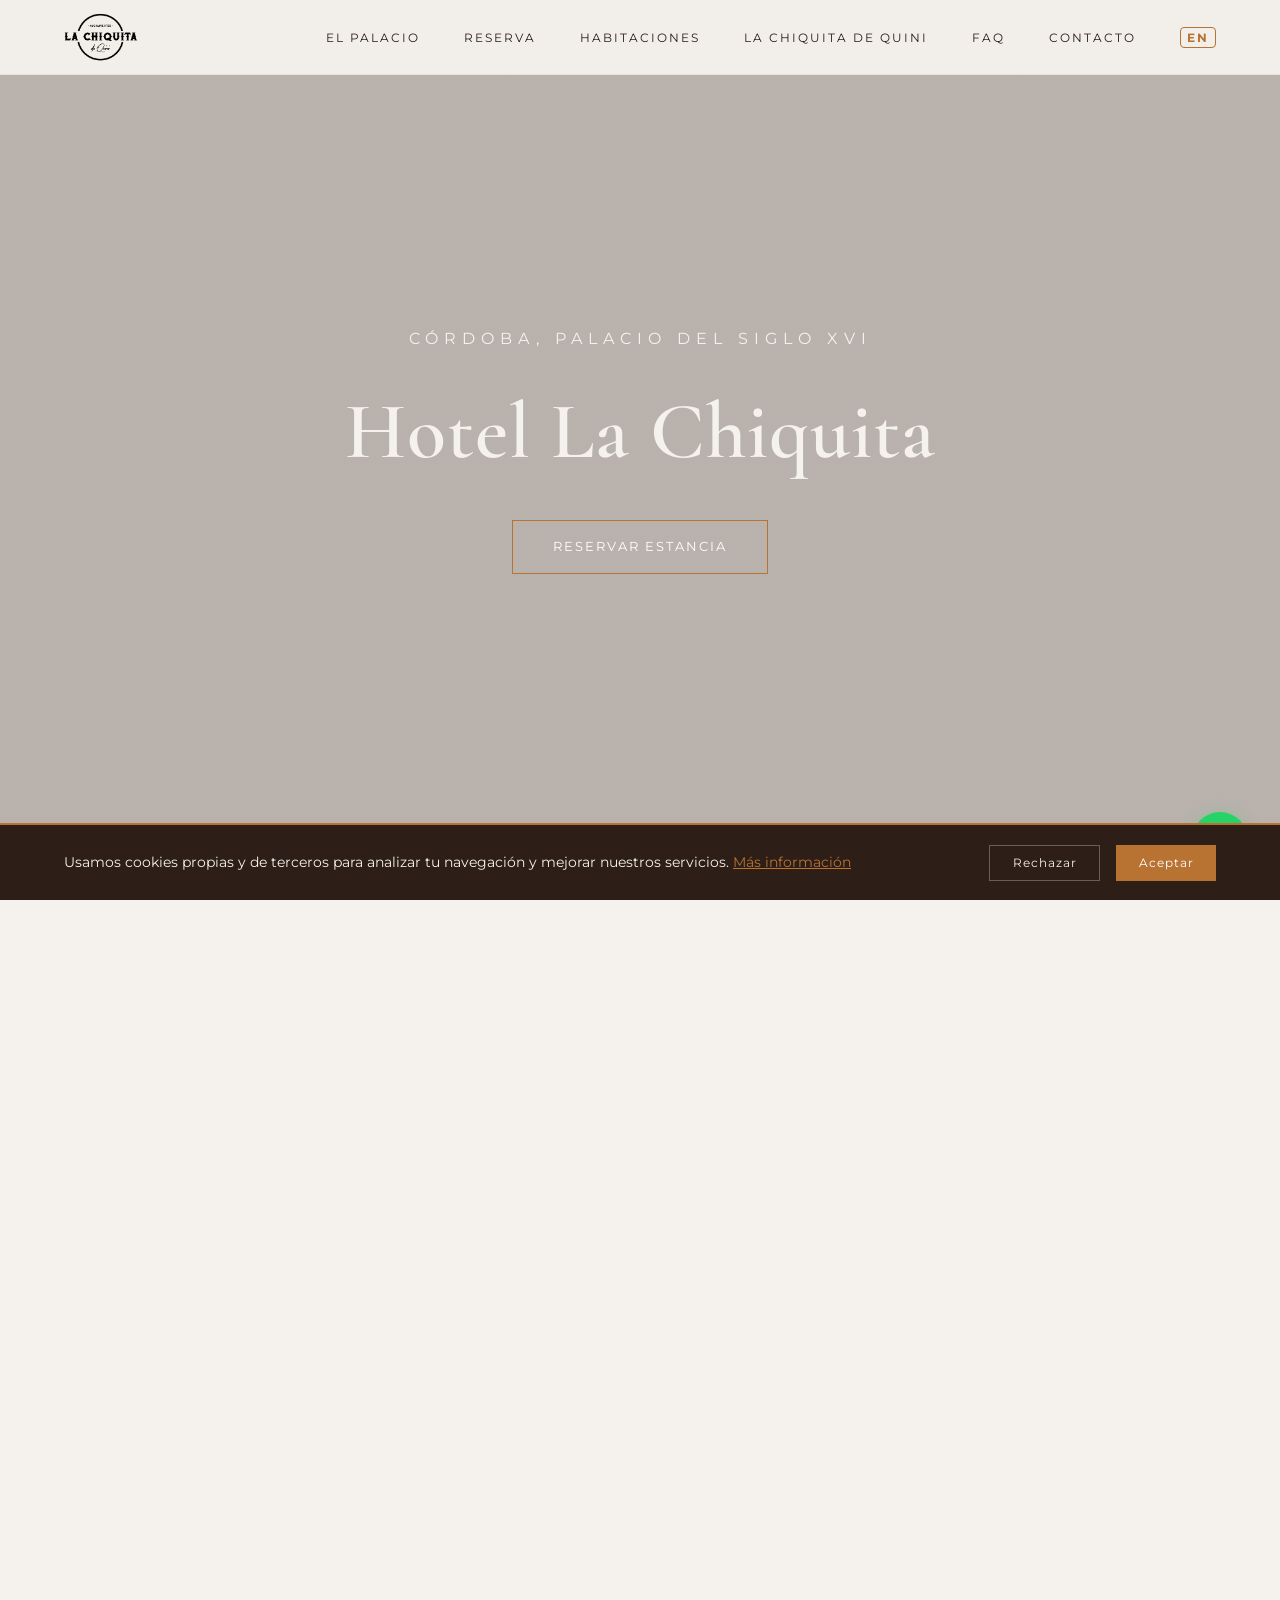
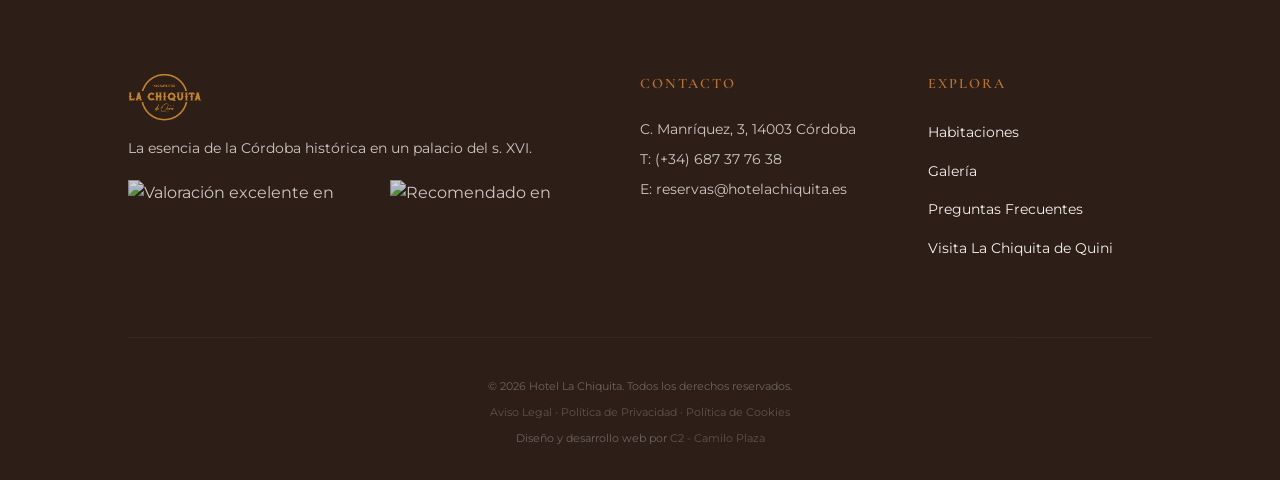
==== commit d2e41532: "fix errores ortográficos" ====
--- a/index.html
+++ b/index.html
@@ -513,7 +513,7 @@
                 </button>
                 <div class="faq-answer" hidden>
                     <p><strong>Sí.</strong> Nuestro hotel alberga "La Chiquita de Quini", reconocida gastrotaberna con
-                        espectáculos de flamenco en vivo de <strong>jueves a domingo (17:00–01:00 aprox)</strong>.</p>
+                        espectáculos de flamenco en vivo de <strong>miércoles a domingo (16:00–01:00 aprox)</strong>.</p>
                     <p>El ambiente es festivo, cultural y auténticamente cordobés. El sonido de guitarras, cante
                         flamenco y conversaciones animadas es audible en la mayoría de las habitaciones.</p>
                     <div class="faq-highlight faq-highlight--green">
@@ -675,8 +675,8 @@
                 <div class="faq-answer" hidden>
                     <p><strong>No</strong>, no aceptamos mascotas en el hotel.
                     </p>
-                    <p>Debido a nuestros espectáculos en vivo nocturnos, las mascotas no son sensibles a ruidos fuertes
-                        (guitarras, palmas, cante flamenco).</p>
+                    <p>Debido a nuestros espectáculos en vivo nocturnos (guitarras, palmas, cante flamenco), 
+                        las mascotas son sensibles a ruidos fuertes.</p>
                 </div>
             </div>
 
@@ -721,7 +721,7 @@
                 <h3>CONTACTO</h3>
                 <p>C. Manríquez, 3, 14003 Córdoba</p>
                 <p>T: (+34) 687 37 76 38</p>
-                <p>E: info@hotelachiquita.es</p>
+                <p>E: reservas@hotelachiquita.es</p>
             </div>
 
             <div class="footer-column">
@@ -746,7 +746,7 @@
                 <a href="/politica-privacidad.html">Política de Privacidad</a> ·
                 <a href="/politica-cookies.html">Política de Cookies</a>
             </p>
-            <p>Diseño y desarrollo web por <a href="https://camiloplaza-cordoba.netlify.app/" target="_blank" rel="noopener">Camilo Plaza</a></p>
+            <p>Diseño y desarrollo web por <a href="https://camiloplaza-cordoba.netlify.app/" target="_blank" rel="noopener">C2 - Camilo Plaza</a></p>
         </div>
     </footer>
 
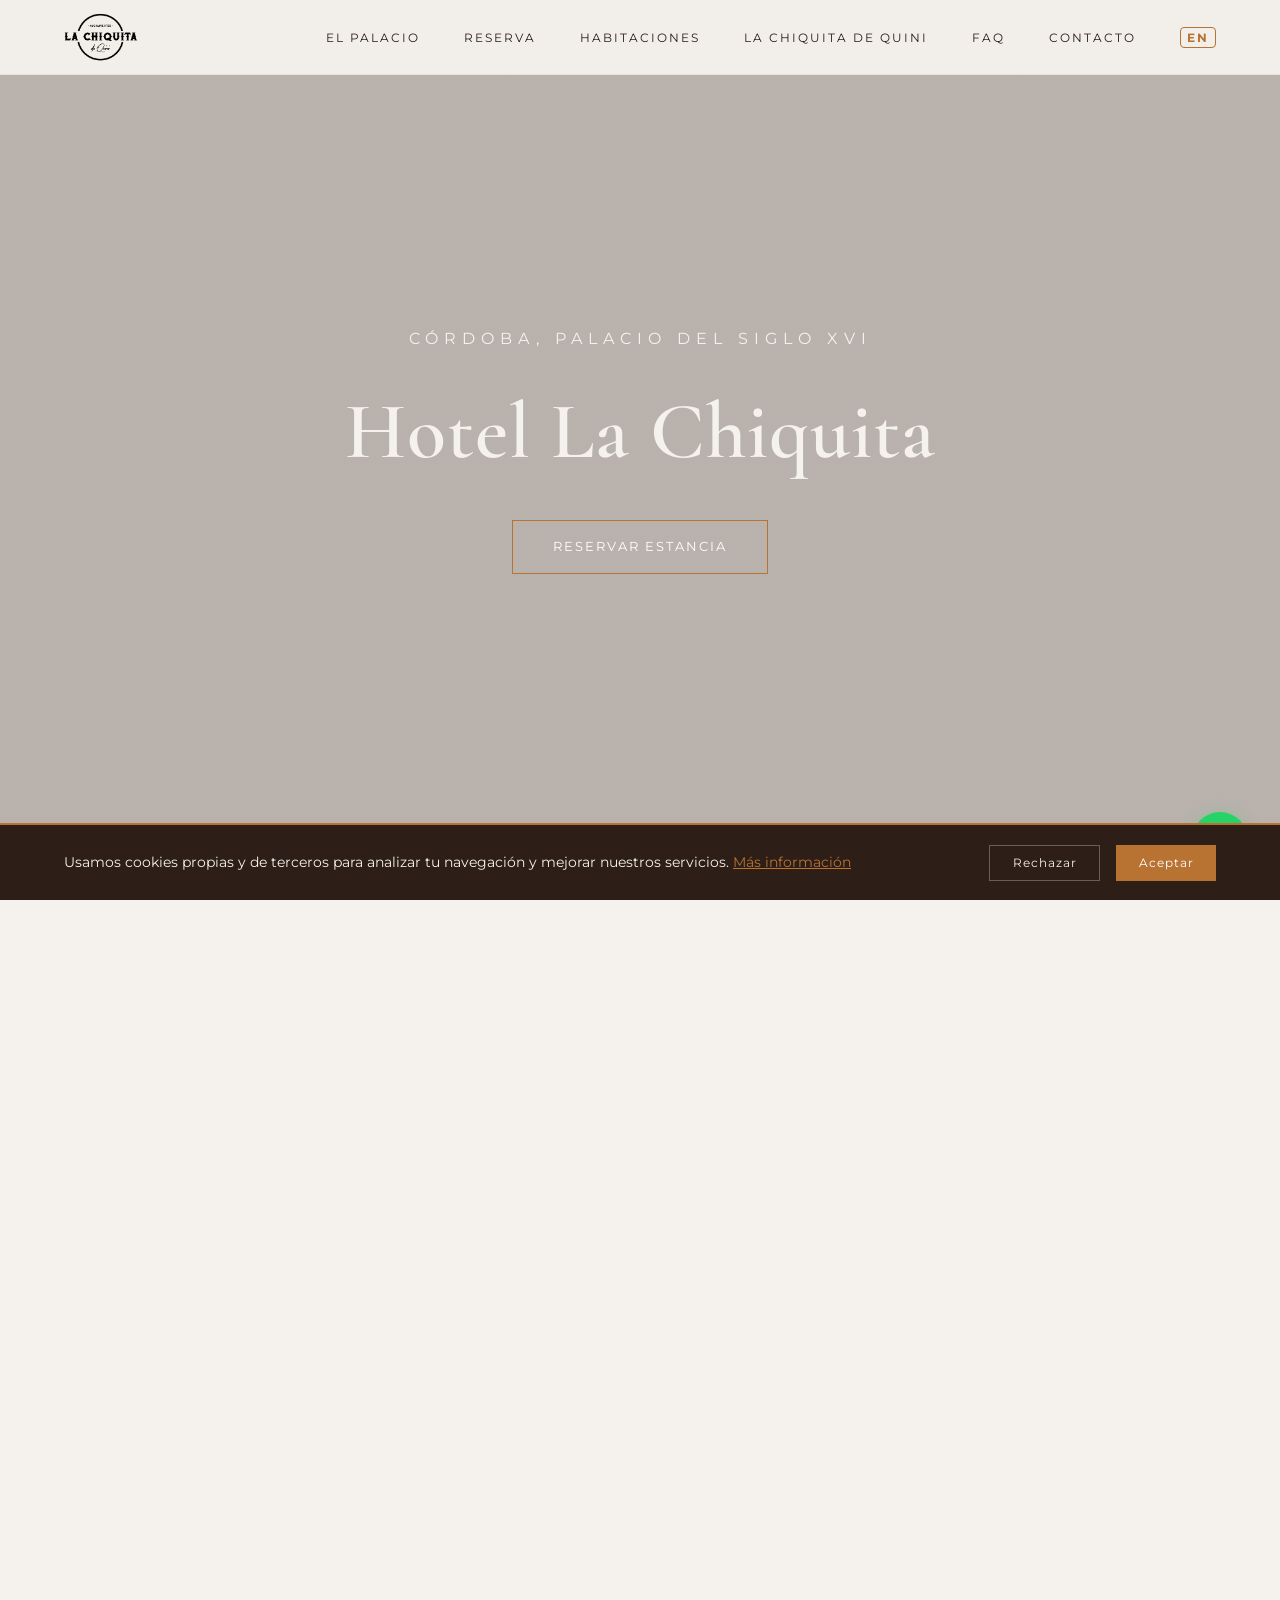
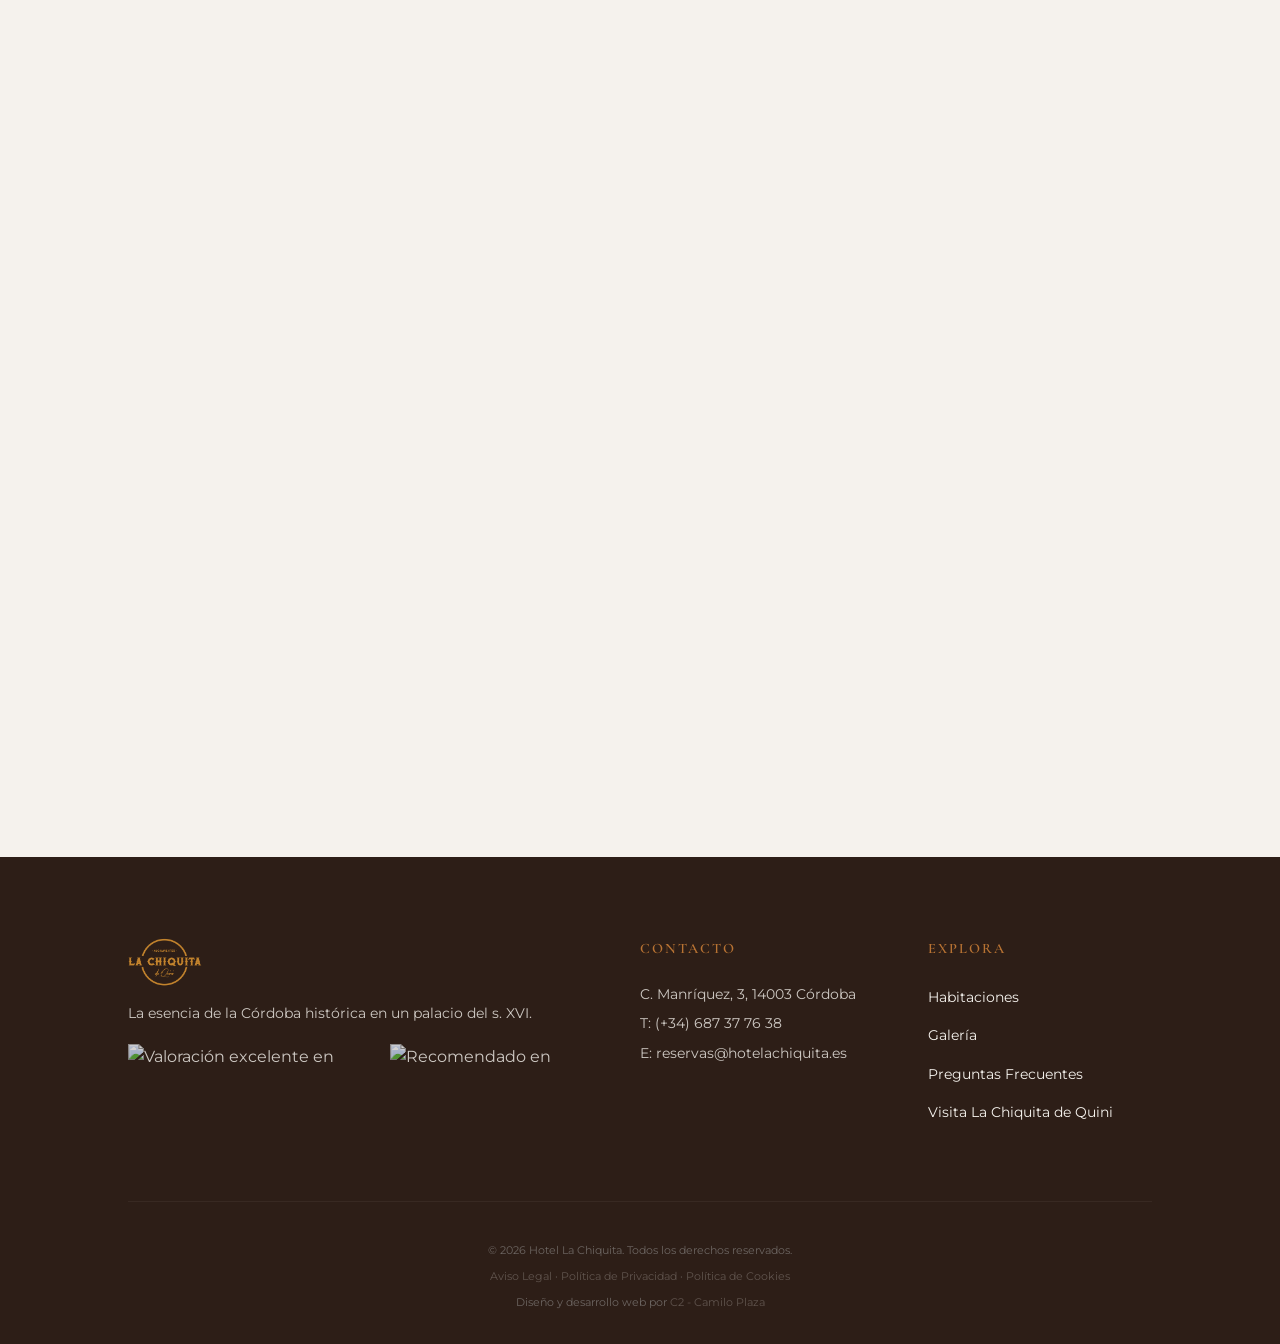
==== commit 5c2a3422: "update: map" ====
--- a/index.html
+++ b/index.html
@@ -513,7 +513,8 @@
                 </button>
                 <div class="faq-answer" hidden>
                     <p><strong>Sí.</strong> Nuestro hotel alberga "La Chiquita de Quini", reconocida gastrotaberna con
-                        espectáculos de flamenco en vivo de <strong>miércoles a domingo (16:00–01:00 aprox)</strong>.</p>
+                        espectáculos de flamenco en vivo de <strong>miércoles a domingo (16:00–01:00 aprox)</strong>.
+                    </p>
                     <p>El ambiente es festivo, cultural y auténticamente cordobés. El sonido de guitarras, cante
                         flamenco y conversaciones animadas es audible en la mayoría de las habitaciones.</p>
                     <div class="faq-highlight faq-highlight--green">
@@ -675,7 +676,7 @@
                 <div class="faq-answer" hidden>
                     <p><strong>No</strong>, no aceptamos mascotas en el hotel.
                     </p>
-                    <p>Debido a nuestros espectáculos en vivo nocturnos (guitarras, palmas, cante flamenco), 
+                    <p>Debido a nuestros espectáculos en vivo nocturnos (guitarras, palmas, cante flamenco),
                         las mascotas son sensibles a ruidos fuertes.</p>
                 </div>
             </div>
@@ -699,6 +700,61 @@
                 </div>
             </div>
 
+        </div>
+    </section>
+
+    <section class="map-section reveal" id="ubicacion">
+        <div class="map-wrapper">
+            <div class="map-header">
+                <div class="map-header-text">
+                    <p class="gold-text">CÓMO LLEGAR</p>
+                    <h2>Encuéntranos en el corazón de la Judería</h2>
+                    <p class="map-address">
+                        <svg xmlns="http://www.w3.org/2000/svg" width="14" height="14" viewBox="0 0 24 24" fill="none"
+                            stroke="currentColor" stroke-width="2" stroke-linecap="round" stroke-linejoin="round"
+                            aria-hidden="true">
+                            <path d="M21 10c0 7-9 13-9 13s-9-6-9-13a9 9 0 0 1 18 0z"></path>
+                            <circle cx="12" cy="10" r="3"></circle>
+                        </svg>
+                        C. Manríquez, 3 · 14003 Córdoba · A 2 min de la Mezquita-Catedral
+                    </p>
+                </div>
+                <a href="https://maps.google.com/?q=Calle+Manríquez+3,+14003+Córdoba" target="_blank"
+                    rel="noopener noreferrer" class="map-directions-btn">
+                    CÓMO LLEGAR →
+                </a>
+            </div>
+            <div class="map-frame">
+                <iframe
+                    src="https://www.google.com/maps/embed?pb=!1m18!1m12!1m3!1d791.5!2d-4.7815596!3d37.8789628!2m3!1f0!2f0!3f0!3m2!1i1024!2i768!4f13.1!3m3!1m2!1s0x14f515f29d9e51810%3A0x73fe78d1d9609147!2sC.%20Manr%C3%ADquez%2C%203%2C%2014003%20C%C3%B3rdoba!5e0!3m2!1ses!2ses!4v1716000000000!5m2!1ses!2ses"
+                    width="100%" height="100%" style="border:0;" allowfullscreen="" loading="lazy"
+                    referrerpolicy="no-referrer-when-downgrade"
+                    title="Localización Hotel La Chiquita — C. Manríquez, 3, Córdoba">
+                </iframe>
+            </div>
+            <div class="map-footer-info">
+                <div class="map-info-item">
+                    <span class="map-info-icon">🚶</span>
+                    <div>
+                        <strong>Mezquita-Catedral</strong>
+                        <span>2 min a pie</span>
+                    </div>
+                </div>
+                <div class="map-info-item">
+                    <span class="map-info-icon">🅿️</span>
+                    <div>
+                        <strong>Parking Mezquita</strong>
+                        <span>200 m · 19 €/día</span>
+                    </div>
+                </div>
+                <div class="map-info-item">
+                    <span class="map-info-icon">🚄</span>
+                    <div>
+                        <strong>Estación de tren</strong>
+                        <span>10 min en taxi</span>
+                    </div>
+                </div>
+            </div>
         </div>
     </section>
 
@@ -746,7 +802,8 @@
                 <a href="/politica-privacidad.html">Política de Privacidad</a> ·
                 <a href="/politica-cookies.html">Política de Cookies</a>
             </p>
-            <p>Diseño y desarrollo web por <a href="https://camiloplaza-cordoba.netlify.app/" target="_blank" rel="noopener">C2 - Camilo Plaza</a></p>
+            <p>Diseño y desarrollo web por <a href="https://camiloplaza-cordoba.netlify.app/" target="_blank"
+                    rel="noopener">C2 - Camilo Plaza</a></p>
         </div>
     </footer>
 
--- a/style.css
+++ b/style.css
@@ -1328,6 +1328,154 @@
     }
 }
 
+.map-section {
+    padding: 8rem 10%;
+    background: var(--blanco-hueso);
+}
+ 
+.map-wrapper {
+    max-width: 860px;
+    margin: 0 auto;
+    border: 1px solid rgba(184, 115, 51, 0.2);
+    box-shadow: 0 20px 60px rgba(45, 30, 23, 0.08);
+    overflow: hidden;
+}
+ 
+.map-header {
+    display: flex;
+    justify-content: space-between;
+    align-items: flex-end;
+    padding: 2rem 2rem 1.5rem;
+    background: white;
+    gap: 1.5rem;
+}
+ 
+.map-header-text .gold-text {
+    margin-bottom: 0.5rem;
+}
+ 
+.map-header-text h2 {
+    font-size: 1.8rem;
+    line-height: 1.2;
+    margin-bottom: 0.5rem;
+}
+ 
+.map-address {
+    font-size: 0.82rem;
+    color: #888;
+    display: flex;
+    align-items: center;
+    gap: 0.4rem;
+    letter-spacing: 0.3px;
+}
+ 
+.map-address svg {
+    color: var(--cobre);
+    flex-shrink: 0;
+}
+ 
+.map-directions-btn {
+    display: inline-block;
+    padding: 0.7rem 1.5rem;
+    background: transparent;
+    border: 1.5px solid var(--cobre);
+    color: var(--cobre);
+    font-family: 'Montserrat', sans-serif;
+    font-size: 0.72rem;
+    letter-spacing: 2px;
+    text-decoration: none;
+    white-space: nowrap;
+    flex-shrink: 0;
+    transition: var(--transicion);
+}
+ 
+.map-directions-btn:hover {
+    background: var(--cobre);
+    color: var(--blanco-hueso);
+}
+ 
+.map-frame {
+    width: 100%;
+    height: 380px;
+    display: block;
+    border-top: 1px solid rgba(184, 115, 51, 0.15);
+    border-bottom: 1px solid rgba(184, 115, 51, 0.15);
+}
+ 
+.map-footer-info {
+    display: grid;
+    grid-template-columns: repeat(3, 1fr);
+    background: white;
+}
+ 
+.map-info-item {
+    display: flex;
+    align-items: center;
+    gap: 0.8rem;
+    padding: 1.2rem 1.5rem;
+    border-right: 1px solid rgba(184, 115, 51, 0.1);
+}
+ 
+.map-info-item:last-child {
+    border-right: none;
+}
+ 
+.map-info-icon {
+    font-size: 1.2rem;
+    flex-shrink: 0;
+}
+ 
+.map-info-item div {
+    display: flex;
+    flex-direction: column;
+    gap: 0.1rem;
+}
+ 
+.map-info-item strong {
+    font-size: 0.78rem;
+    color: var(--madera);
+    letter-spacing: 0.3px;
+}
+ 
+.map-info-item span {
+    font-size: 0.72rem;
+    color: #999;
+}
+ 
+@media (max-width: 768px) {
+    .map-section {
+        padding: 5rem 5%;
+    }
+ 
+    .map-header {
+        flex-direction: column;
+        align-items: flex-start;
+        padding: 1.5rem;
+    }
+ 
+    .map-header-text h2 {
+        font-size: 1.4rem;
+    }
+ 
+    .map-frame {
+        height: 280px;
+    }
+ 
+    .map-footer-info {
+        grid-template-columns: 1fr;
+    }
+ 
+    .map-info-item {
+        border-right: none;
+        border-bottom: 1px solid rgba(184, 115, 51, 0.1);
+        padding: 1rem 1.5rem;
+    }
+ 
+    .map-info-item:last-child {
+        border-bottom: none;
+    }
+}
+
 .footer-bottom a {
     color: rgba(245, 242, 237, 0.5);
     text-decoration: none;
